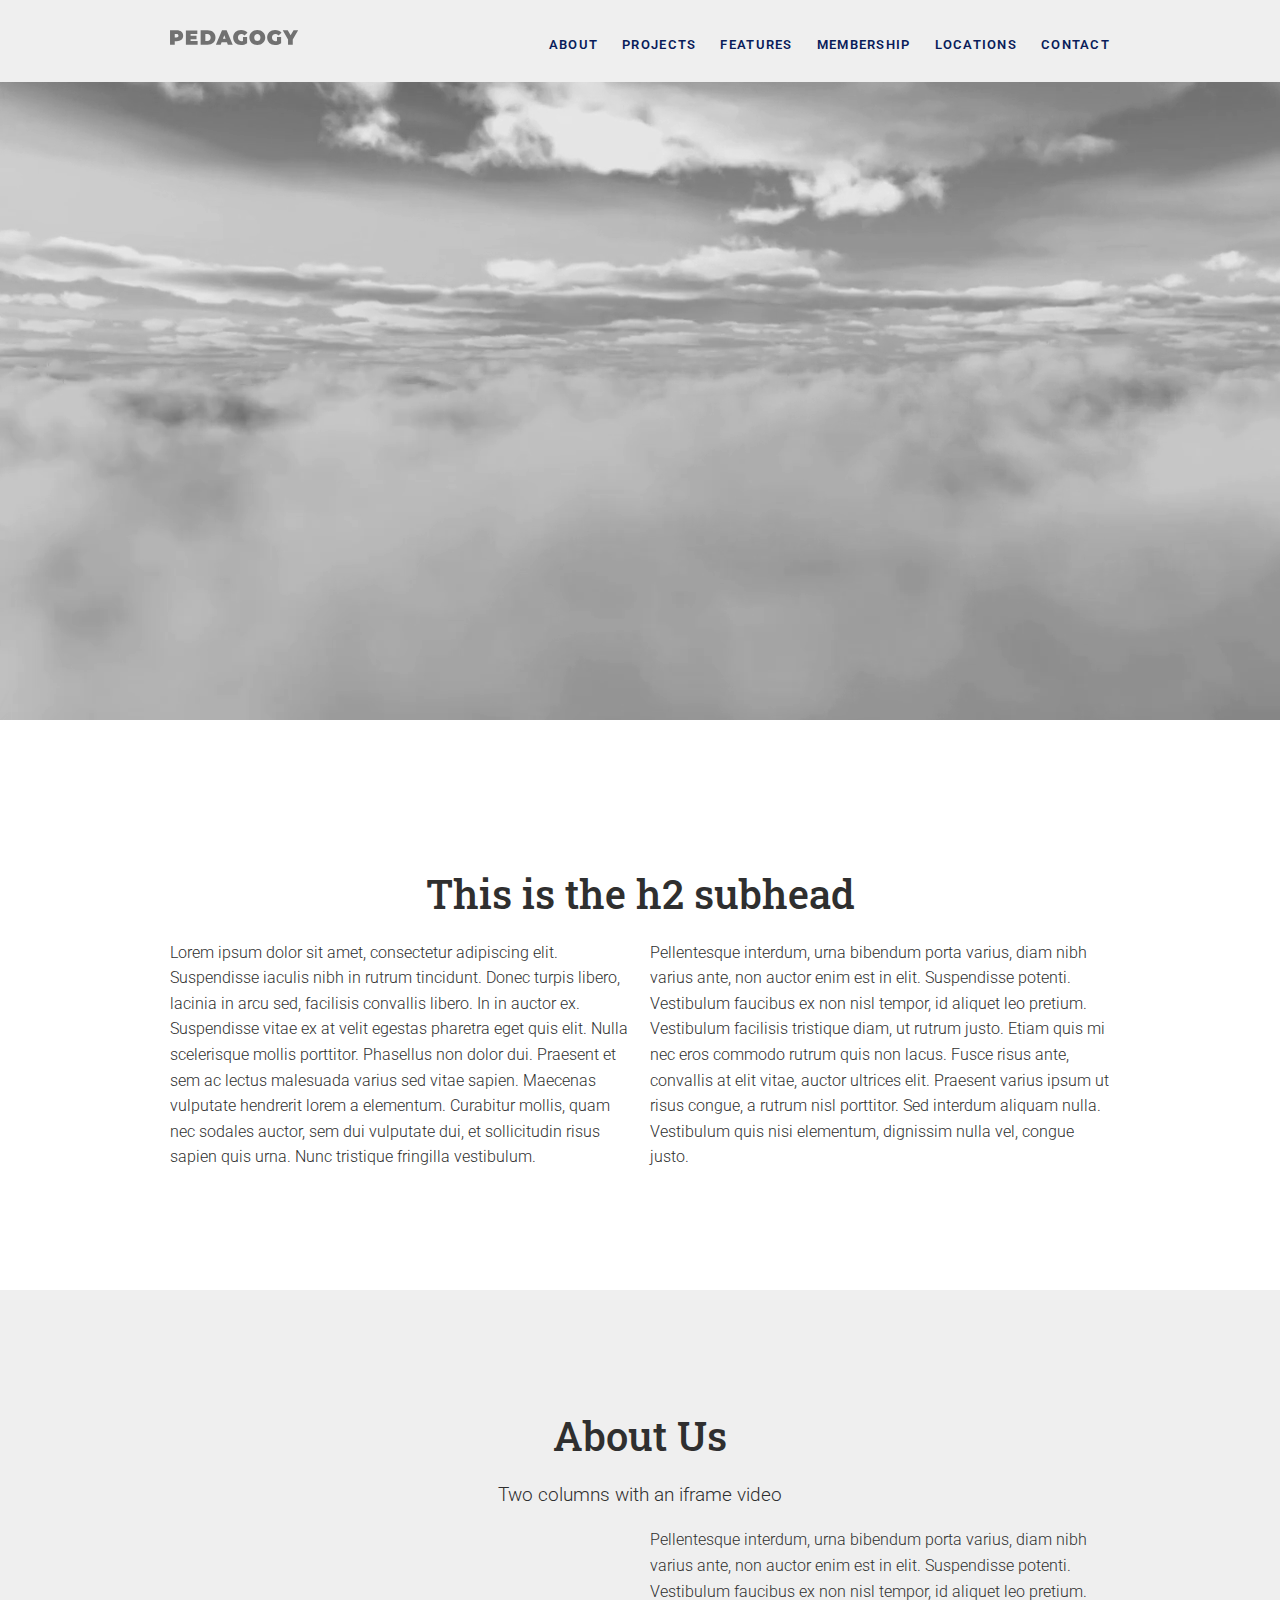
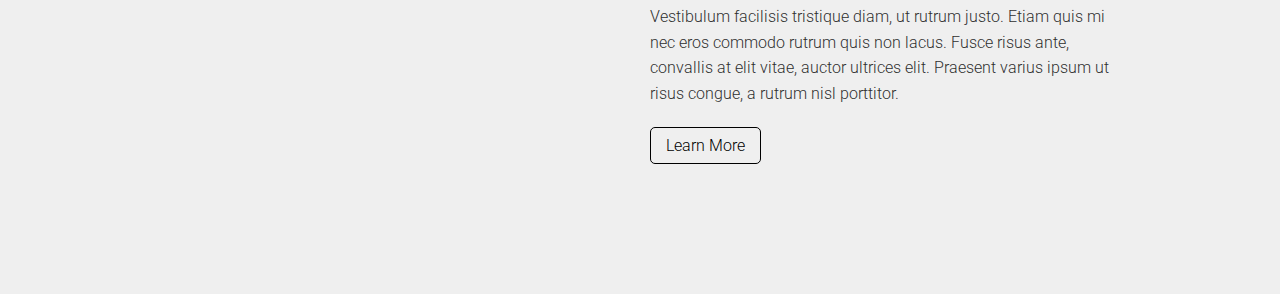
==== index.html @ 749d210d "Initial commit" ====
<!doctype html>
<html>
<head>
	<!-- basic page needs --> 
<meta charset="UTF-8">
<title>Pedagogy 19</title>
	<meta name="description" content="Pedagogy: a framework for teaching.">
	<meta name="author" content="Jeremy Allen">
	<meta name="viewport" content="width=device-width, initial-scale=1">
	
	<!-- web fonts -->
	<link href="https://fonts.googleapis.com/css?family=Roboto+Slab:400,700|Roboto:400,400i,700,700i,900,900i" rel="stylesheet">
	<link rel="stylesheet" href="https://use.fontawesome.com/releases/v5.6.3/css/all.css" integrity="sha384-UHRtZLI+pbxtHCWp1t77Bi1L4ZtiqrqD80Kn4Z8NTSRyMA2Fd33n5dQ8lWUE00s/" crossorigin="anonymous">
	
	<!-- extneral stylesheet -->
	<link href="css/normalize.css" rel="stylesheet" type="text/css" />
	
	<link href="css/base.css" rel="stylesheet" type="text/css" />
	
	<link href="css/style.css" rel="stylesheet" type="text/css" />
	
	<!-- internal stylesheets --> 
	<style type="text/css"></style>
	
	
	
</head>

<body>

<header>
	<div class= "container">
	<div class="logo"></div><!--end logo-->
	<nav> 
		<ul class="navigation">
			<li><a href="about.html">About</a></li>
			<li><a href="projects.html">Projects</a></li>
			<li><a href="features.html">Features</a></li> 
			<li><a href="membership.html">Membership</a></li> 
			<li><a href="locations.html">Locations</a></li> 
			<li><a href="contact.html">Contact</a></li> 
		</ul>
	</nav>
		
	</div><!--end container-->	
</header>

<section class="hero"> 
	<div class="hero-video">
	<video muted autoplay loop poster="images/cloud_poster.jpg">
	<source src="images/video-01-bw.mp4">Your browser does not support this video type</video>
	</div><!-- end hero-video -->
</section>
	
<!-- Introduction -->

<section class="introduction">
	<div class="container">
	<h2 class="section-head">This is the h2 subhead</h2>
		<div class="columns_2"><p>Lorem ipsum dolor sit amet, consectetur adipiscing elit. Suspendisse iaculis nibh in rutrum tincidunt. Donec turpis libero, lacinia in arcu sed, facilisis convallis libero. In in auctor ex. Suspendisse vitae ex at velit egestas pharetra eget quis elit. Nulla scelerisque mollis porttitor. Phasellus non dolor dui. Praesent et sem ac lectus malesuada varius sed vitae sapien. Maecenas vulputate hendrerit lorem a elementum. Curabitur mollis, quam nec sodales auctor, sem dui vulputate dui, et sollicitudin risus sapien quis urna. Nunc tristique fringilla vestibulum.</p></div>
		
		<div class="columns_2"><p>Pellentesque interdum, urna bibendum porta varius, diam nibh varius ante, non auctor enim est in elit. Suspendisse potenti. Vestibulum faucibus ex non nisl tempor, id aliquet leo pretium. Vestibulum facilisis tristique diam, ut rutrum justo. Etiam quis mi nec eros commodo rutrum quis non lacus. Fusce risus ante, convallis at elit vitae, auctor ultrices elit. Praesent varius ipsum ut risus congue, a rutrum nisl porttitor. Sed interdum aliquam nulla. Vestibulum quis nisi elementum, dignissim nulla vel, congue justo.</p></div>
	</div>
</section>

<section class="about">
	<div class="container"> 
	<div class="row"> 
	<h2 class="section-head">About Us</h2>
	<p class="section-copy">Two columns with an iframe video</p>
	<div class= "columns_2"><iframe width="460" height="259" src="https://www.youtube.com/embed/Ql9JPzQBm2c" frameborder="0" allow="accelerometer; autoplay; encrypted-media; gyroscope; picture-in-picture" allowfullscreen></iframe></div>
		
	<div class="columns_2"><p>Pellentesque interdum, urna bibendum porta varius, diam nibh varius ante, non auctor enim est in elit. Suspendisse potenti. Vestibulum faucibus ex non nisl tempor, id aliquet leo pretium. Vestibulum facilisis tristique diam, ut rutrum justo. Etiam quis mi nec eros commodo rutrum quis non lacus. Fusce risus ante, convallis at elit vitae, auctor ultrices elit. Praesent varius ipsum ut risus congue, a rutrum nisl porttitor.
	</p>
	<a href="http://adobe.com" class="drk-otl-btn">Learn More</a>	
		
		
	</div>
	</div><!-- end row -->
	</div><!-- end container -->
	</section>

	
	
</body>
</html>
---- css/base.css ----
/*Basic Styles*/

body {  
	color: #2F2F2F;
	font-family: 'Roboto' , sans-serif;
	font-style: normal; 
	font-weight: 300; 
	line-height: 1.6em;
	text-align: left; 
	font-size: 100%;
		}

/* Typography */ 

p { 
	font-size: 1em;
	margin: 0 0 20px 0;
}

h1 { 
	font-family: 'Roboto Slab', serif;
	font-weight:500; 
	font-size: 3.250em; 
	line-heigt: 1.1;
}

h2 { 
	font-family: 'Roboto Slab', serif;
	font-weight:500; 
	font-size: 2.500em; 
	line-heigt: 1.1;
}

h3 { 
	font-family: 'Roboto Slab', serif;
	font-weight:500; 
	font-size: 1.500em; 
	line-heigt: 1.1;
}
		
h4 { 
	font-family: 'Roboto Slab', serif;
	font-weight:900; 
	font-size: 1em; 
	line-heigt: 1.1;
}

h5  { 
	font-family: 'Roboto Slab', serif;
	font-weight:500; 
	font-size: 1em; 
	line-heigt: 1.1;
}

h6 { 
	font-family: 'Roboto Slab', serif;
	font-weight:500; 
	font-size: 1em; 
	line-heigt: 1.1;
}

.large-text { 
	font-size: 1.4em;
	line-height: 1.4;
}

.small-text {
	font-size: 0.7em; 
	line-height: 1.2;
}
		
/* Simple Grid - 12 Columns 60/20 */

/* 1 columns */ 

.columns_1 { 
	width: 940px; 
	float: left;
}		

/* 2 columns  */  
		
.columns_2 { 
	width: 460px; 
	float: left; 
	margin-right: 20px;
}
		
.columns_2:last-of-type {
	margin-right: 0;
}
/* 3 columns  */  
		
.columns_3 { 
	width: 300px; 
	float: left; 
	margin-right: 20px;
}
		
.columns_3:last-of-type {
	margin-right: 0;
} 
/* 2 columns  */  
		
.columns_4 { 
	width: 220px; 
	float: left; 
	margin-right: 20px;
}
		
.columns_4:last-of-type {
	margin-right: 0;
}

/* 6 columns  */  
		
.columns_6 { 
	width: 140px; 
	float: left; 
	margin-right: 20px;
}
		
.columns_6:last-of-type {
	margin-right: 0;
} 

/* 12 columns  */  
		
.columns_12 { 
	width: 60px; 
	float: left; 
	margin-right: 20px;
		}
		
.colums_12:last-of-type {
	margin-right: 0;
}
/* Buttons */

.drk-otl-btn { 
	display: inline-block; 
	padding: 5px 15px;
	text-align: center; 
	font-weight: 300; 
	border: 1px solid #000;
	border-radius: 5px;
	margin: 0 0 20px 0;
	cursor: pointer;
}

.drk-otl-btn:link { 
	color: #000;
	text-decoration: none;
}

.drk-otl-btn:hover { 
	color: #ff6600;
	text-decoration: none;
	border: 1px solid #ff6600;
}

/* Misc HTML */ 

.align-right{ 
	float: right; 
	margin: 0 0 0 10px;
	padding: 0;
}

.align-left{ 
	float: left; 
	margin: 0 10px 0 0;
	padding: 0;
}

.align-center{ 
	display: block;
	margin: 0 auto;	
}

.container {
	width: 940px;
	display: block;
	margin: 0 auto;
	overflow: hidden;
	clear: both;
}

img {
	width: 100%;
}
---- css/style.css ----
/* Header */

header {
	width:100%; 
	background-color: #efefef;
	position: fixed;
	top: 0;
	z-index: 1000;
	padding: 15px 0 8px 0;
}
.logo {
	width: 200px; 
	height: 20px;
	float: left; 
	margin-top: 15px;
	background: url("../images/pedagogy.svg") no-repeat;
}

nav { 
	float: right; 
}

nav ul { 
	list-style-type: none; 
	text-align: right;
	
}

nav li { 
	display: inline-block;
	font-size: .8em;
	font-weight: 600;
	text-transform: uppercase;
	letter-spacing: .1em;
	padding-left: 20px;
	cursor: pointer; 
}

nav li a:link { 
	color: #091c5a;
	text-decoration: none;
}

nav li a:visted { 
	color: #091c5a;
}

nav li a:hover { 
	color: #ff6600;
	
}

nav li a:active { 
	color: #ff6600;
}

.section-head { 
	text-align: center; 
}

.section-copy { 
	text-align: center; 
	font-size: 1.2em;
}

/* Introduction */ 

.introduction{ 
	width: 100%; 
	padding:120px 0 100px 0;
	background-color: #fff;
}

/* About Us */

.about{ 
	width: 100%; 
	padding:100px 0 100px 0;
	background-color: #efefef;
}
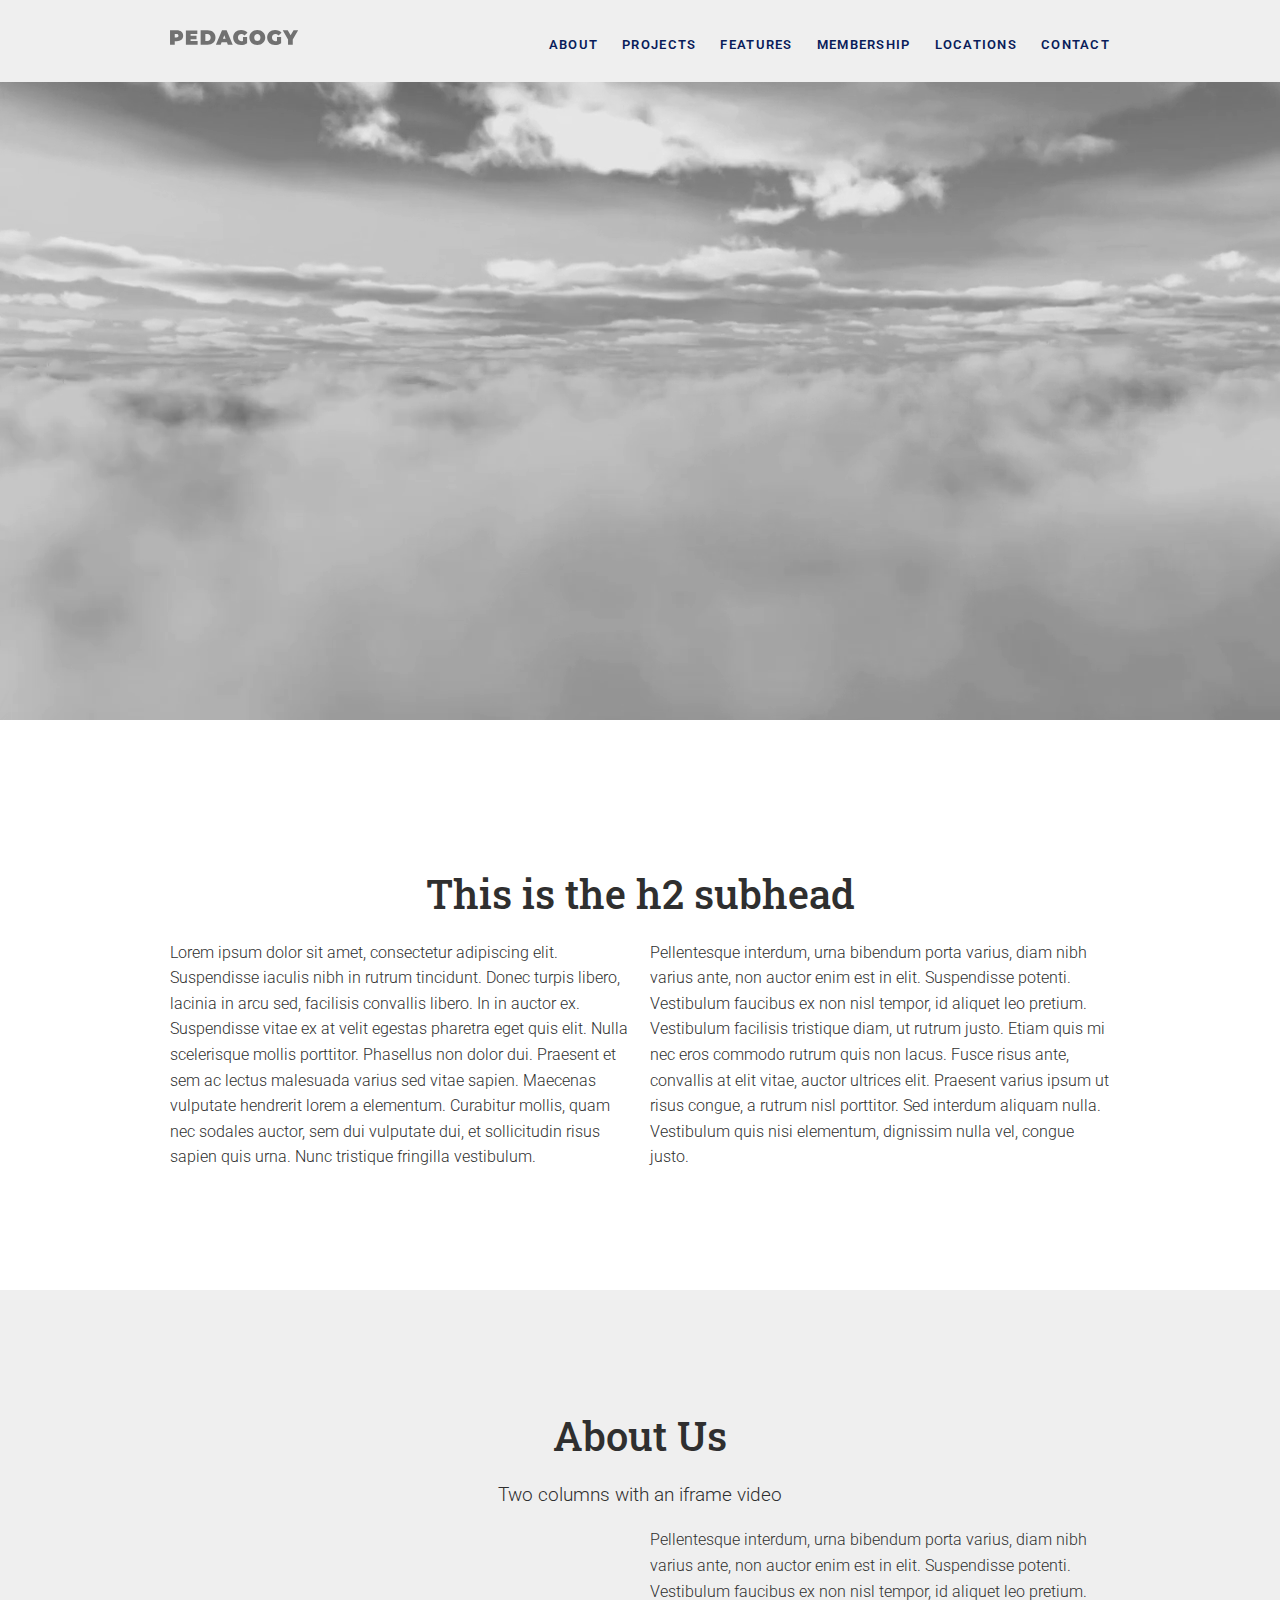
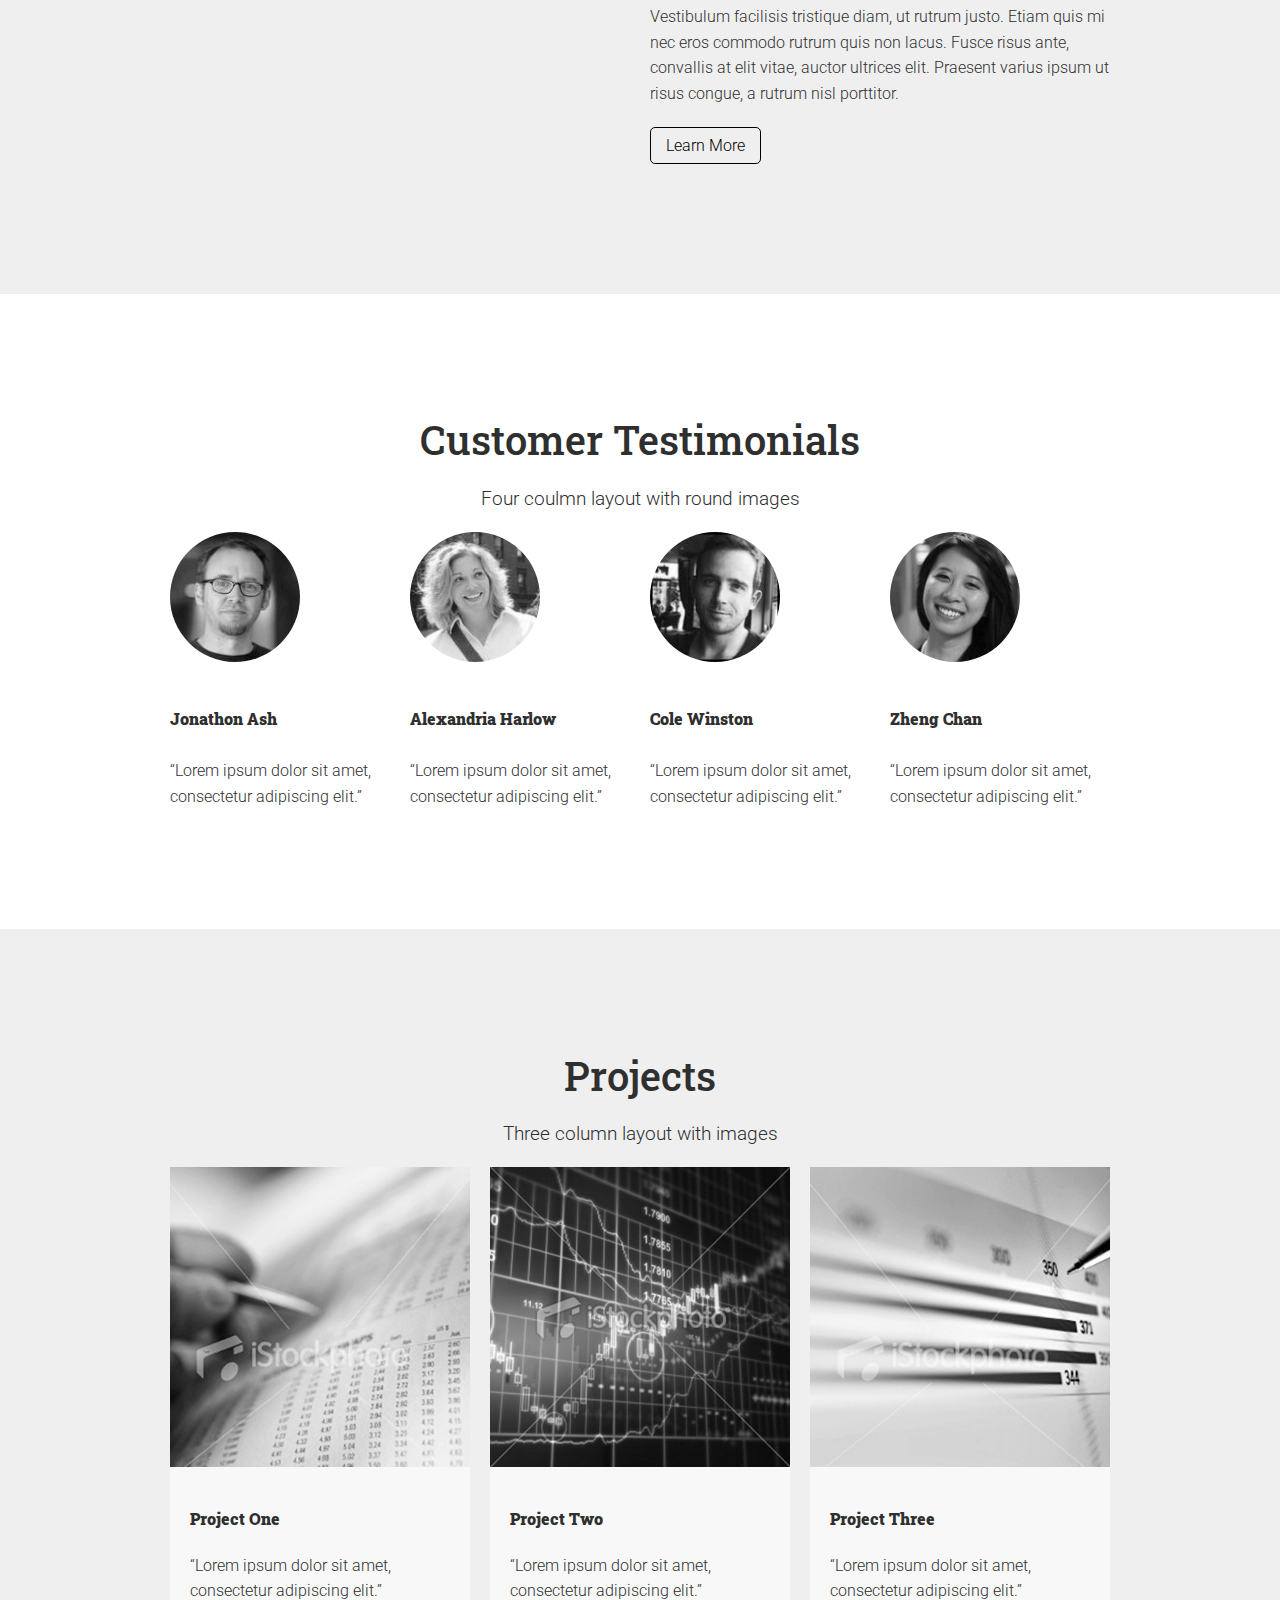
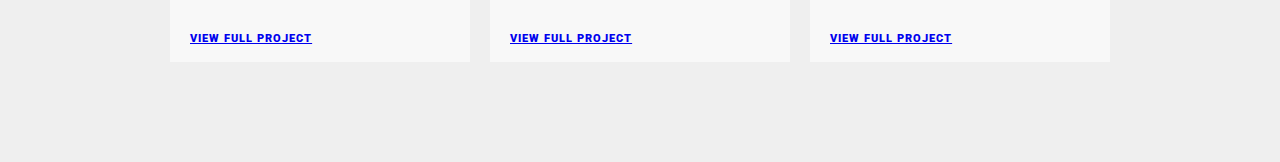
==== commit f4da8d94: "Updated Files" ====
--- a/index.html
+++ b/index.html
@@ -78,9 +78,79 @@
 	</div>
 	</div><!-- end row -->
 	</div><!-- end container -->
-	</section>
+</section>
 
-	
+<section class="testimonials">
+	<div class="container"> 
+	<h2 class="section-head">Customer Testimonials</h2>
+		<p class="section-copy">Four coulmn layout with round images</p>
+		<div class="row"> 
+			<div class="columns_4"> 
+				<img src="images/jon.jpg" alt="Jonathon Ash">
+				<h5>Jonathon Ash</h5>
+				<p>&#8220;Lorem ipsum dolor sit amet, consectetur adipiscing elit.&#8221;</p>
+				</div><!--end columns_4-->
+			
+				<div class="columns_4"> 
+				<img src="images/alex.jpg" alt="Alexandria Harlow">
+				<h5>Alexandria Harlow</h5>
+				<p>&#8220;Lorem ipsum dolor sit amet, consectetur adipiscing elit.&#8221;</p>
+				</div><!--end columns_4-->
+			
+				<div class="columns_4"> 
+				<img src="images/cole.jpg" alt="Cole Winston">
+				<h5>Cole Winston</h5>
+				<p>&#8220;Lorem ipsum dolor sit amet, consectetur adipiscing elit.&#8221;</p>
+				</div><!--end columns_4-->
+					
+				<div class="columns_4"> 
+				<img src="images/zheng.jpg" alt="Zheng Chan">
+				<h5>Zheng Chan</h5>
+				<p>&#8220;Lorem ipsum dolor sit amet, consectetur adipiscing elit.&#8221;</p>
+				</div><!--end columns_4-->
+		</div><!--end row-->
+</div> <!--end container-->
+</section>	
+
+<!--Projects-->
+
+<section class="projects"> 
+	<div class="container"> 
+		<h2 class="section-head">Projects</h2>
+		<p class="section-copy">Three column layout with images</p>
+		<div class="row"> 
+			<div class="columns_3 project-box"> 
+			<img src="images/finance-series.jpg" alt="Finance Series"> 
+			<div class="project-text">
+				<h4 class="project-subhead">Project One</h4>
+			<p class="project-caption">&#8220;Lorem ipsum dolor sit amet, consectetur adipiscing elit.&#8221;</p>
+			<a class="project-link" href="#">View Full Project</a>
+				
+		</div><!--end project text-->
+		</div><!--end columns 3 project-box-->
+		<div class="columns_3 project-box"> 
+			<img src="images/financial-diagram.jpg" alt="Financial Diagram"> 
+			<div class="project-text">
+				<h4 class="project-subhead">Project Two</h4>
+			<p class="project-caption">&#8220;Lorem ipsum dolor sit amet, consectetur adipiscing elit.&#8221;</p>
+			<a class="project-link" href="#">View Full Project</a>
+				
+		</div><!--end project text-->
+		</div><!--end columns 3 project-box-->
+			
+			<div class="columns_3 project-box"> 
+			<img src="images/market-analyze.jpg" alt="Market Analyze"> 
+			<div class="project-text">
+				<h4 class="project-subhead">Project Three</h4>
+			<p class="project-caption">&#8220;Lorem ipsum dolor sit amet, consectetur adipiscing elit.&#8221;</p>
+			<a class="project-link" href="#">View Full Project</a>
+				
+		</div><!--end project text-->
+		</div><!--end columns 3 project-box-->
+		</div><!--end row-->
+		</div><!--end container-->
+</section>
+
 	
 </body>
 </html>
--- a/css/base.css
+++ b/css/base.css
@@ -47,7 +47,7 @@
 
 h5  { 
 	font-family: 'Roboto Slab', serif;
-	font-weight:500; 
+	font-weight:900; 
 	font-size: 1em; 
 	line-heigt: 1.1;
 }
--- a/css/style.css
+++ b/css/style.css
@@ -79,3 +79,54 @@
 	background-color: #efefef;
 }
 
+/* Customer Testimonials */
+
+.testimonials { 
+	width: 100%; 
+	padding:100px 0; 
+	backgroundc-color: #ffffff;
+}
+.testimonials img { 
+	width: 130px; 
+	margin-bottom: 10px; 
+	border-radius: 50%;
+}
+
+/* Projects */
+
+.projects { 
+	width: 100%; 
+	padding:100px 0; 
+	background-color:#efefef;
+}
+
+.project-box { 
+	background-color: #f8f8f8
+}
+
+.project-text { 
+	text-align: left; 
+	padding: 10px 20px;
+}
+
+.project-link { 
+	font-size: .7em; 
+	letter-spacing: .09em;
+	text-transform: uppercase; 
+	font-weight: 900;
+}
+
+
+
+
+
+
+
+
+
+
+
+
+
+
+
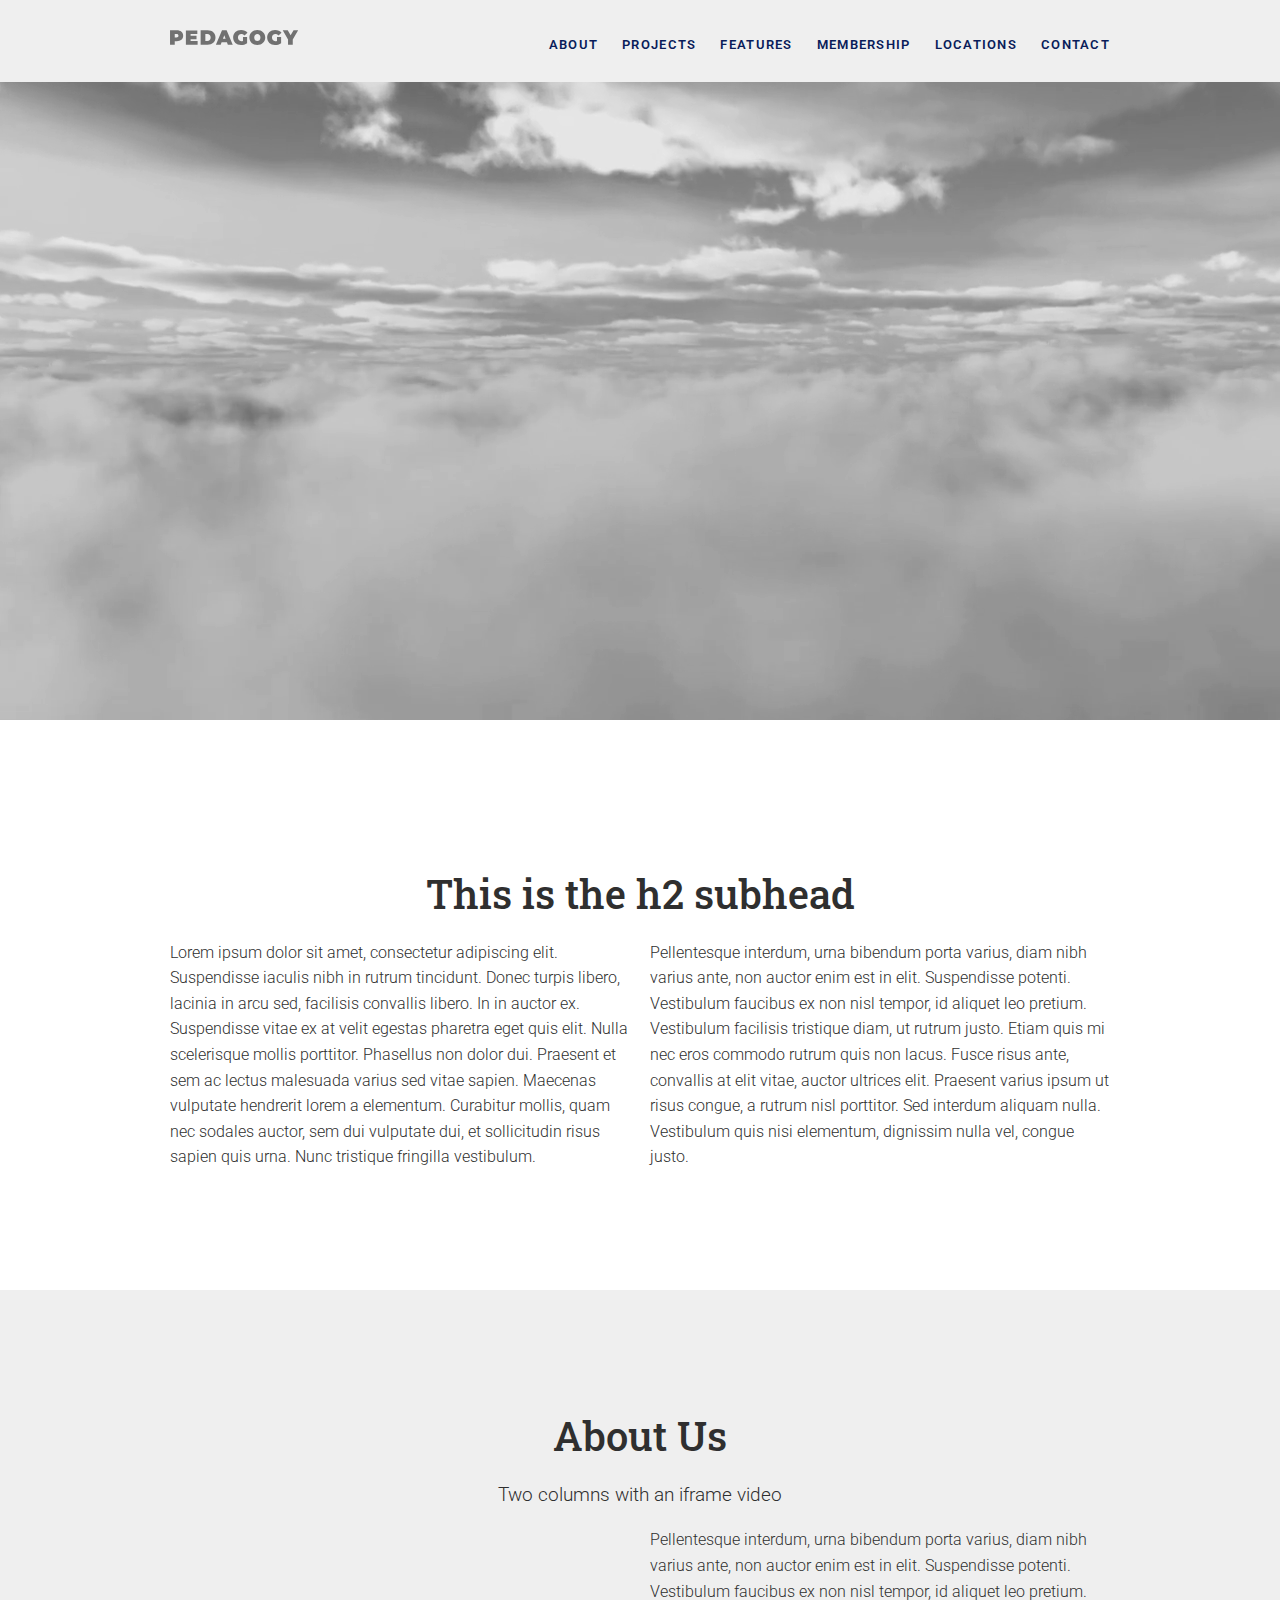
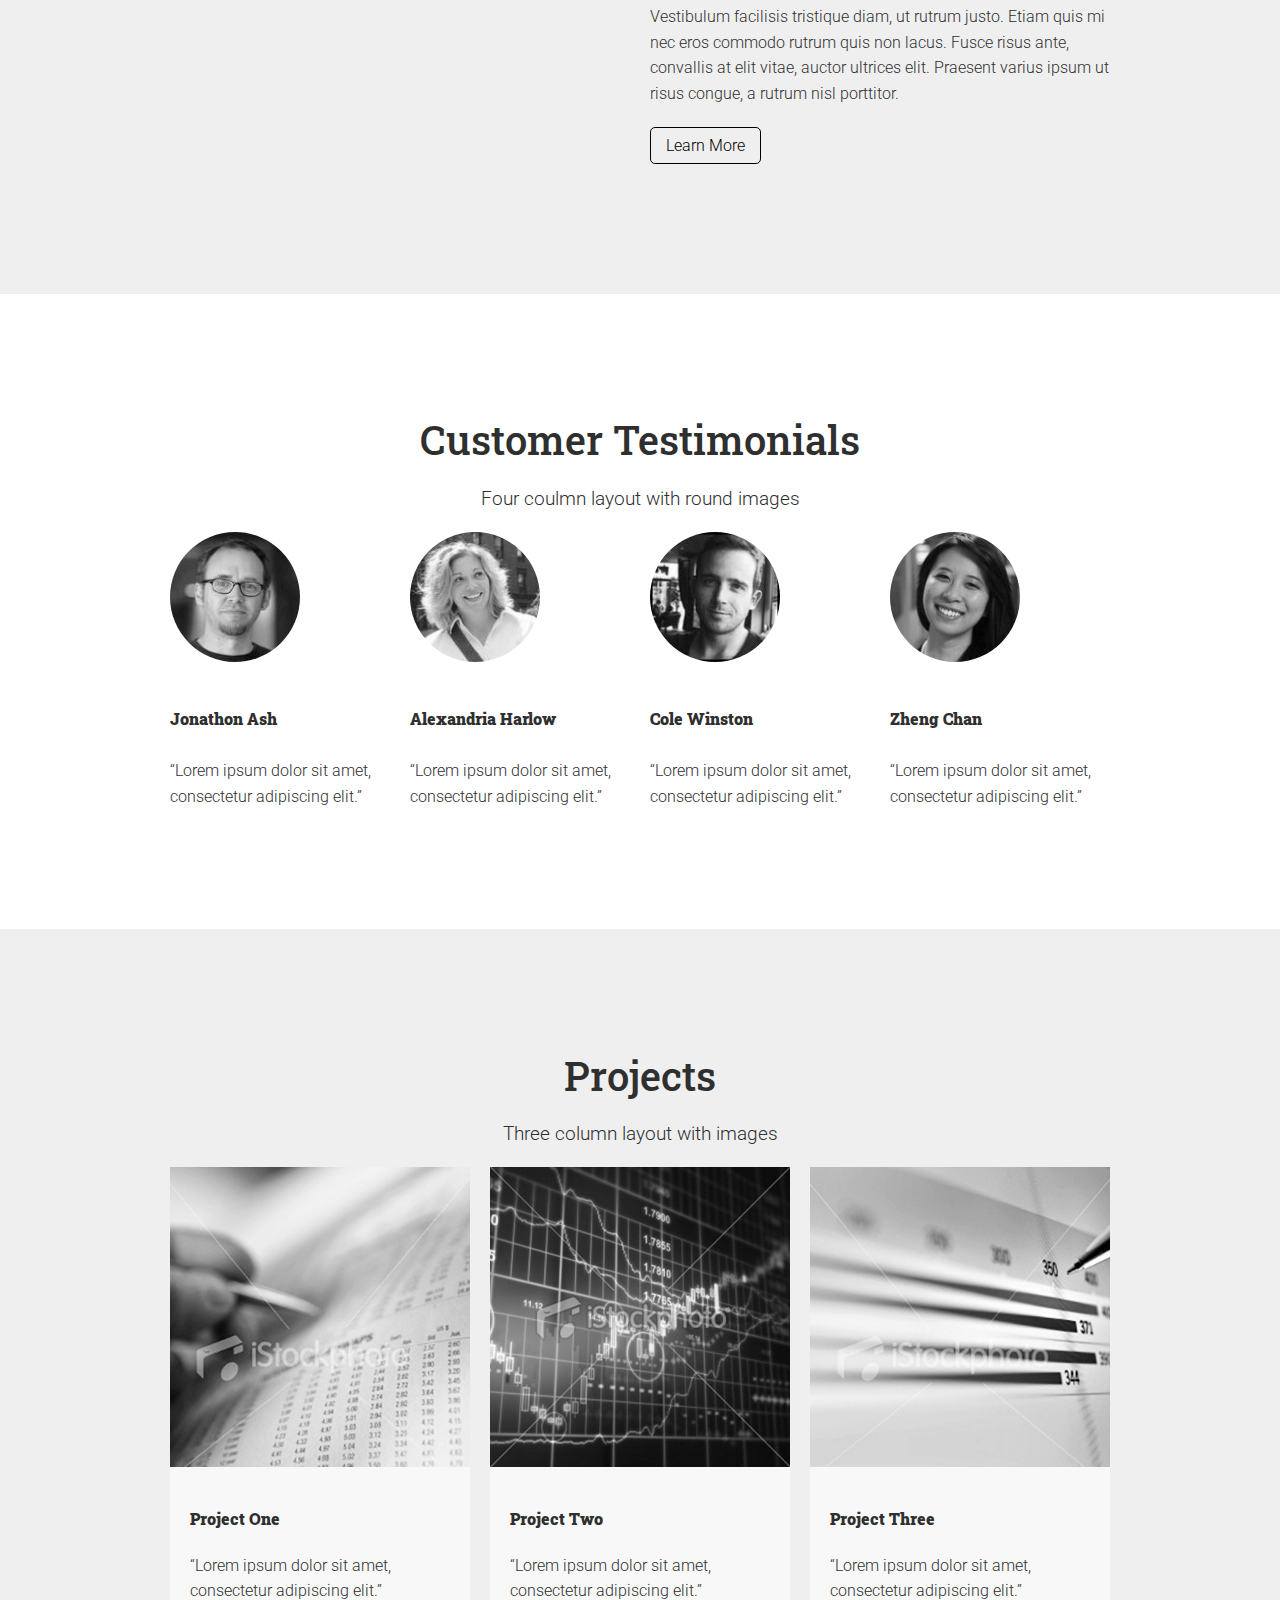
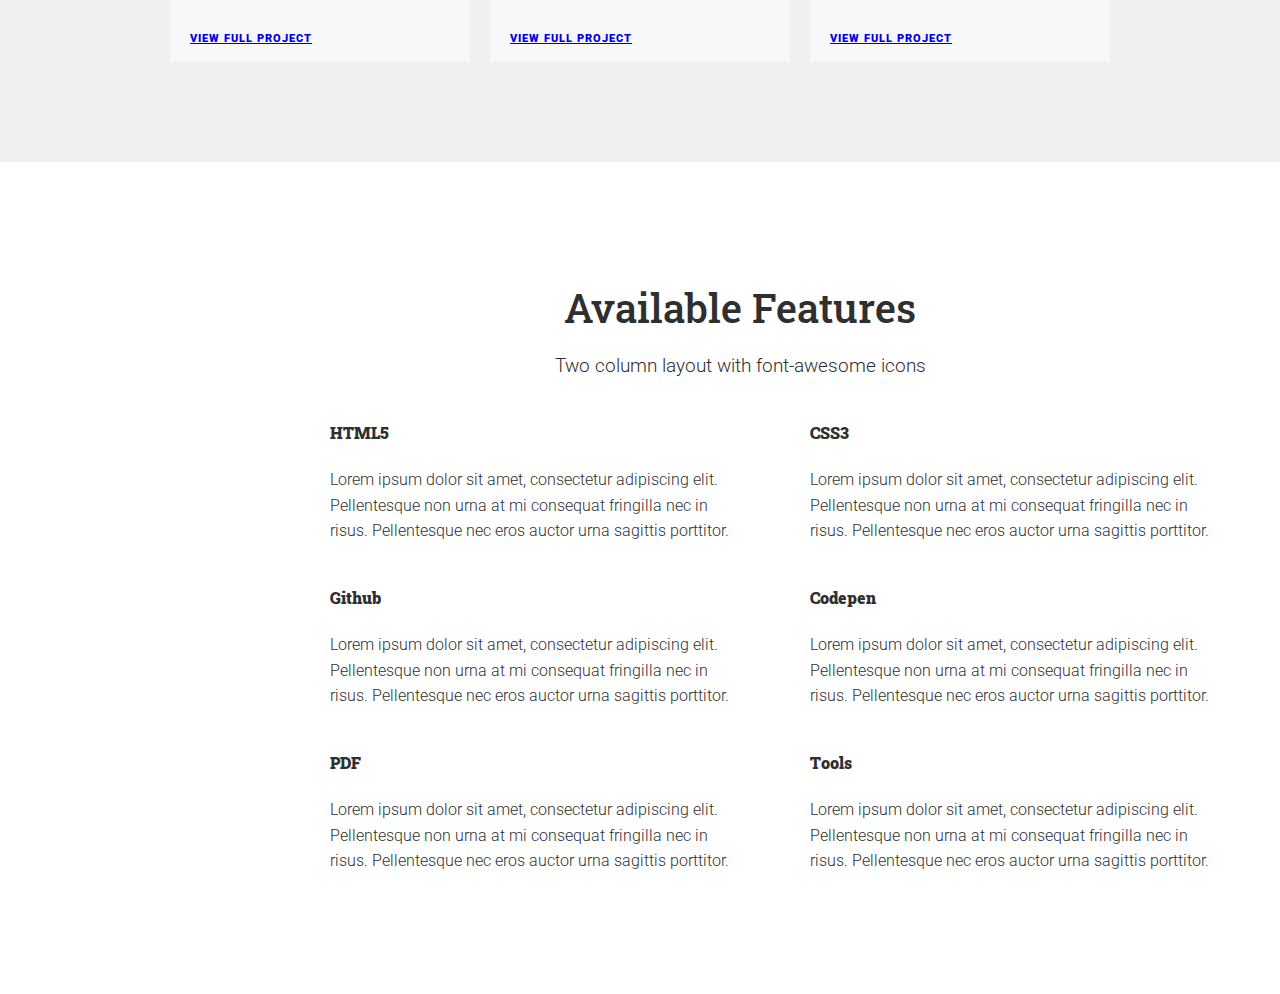
==== commit 5721327c: "Updated Files" ====
--- a/index.html
+++ b/index.html
@@ -151,6 +151,56 @@
 		</div><!--end container-->
 </section>
 
+
+<!-- Features --> 
+<section class="features">
+	<div class="container">
+		<h2 class="section-head">Available Features</h2>
+		<p class="section-copy">Two column layout with font-awesome icons</p> 
+		<div class="row"> 
+		<div class="columns_2">
+		<i class="fab fa-html5 align-left"></i>
+		<h4 class="features-subhead">HTML5</h4>
+		<p class="features-copy">Lorem ipsum dolor sit amet, consectetur adipiscing elit. Pellentesque non urna at mi consequat fringilla nec in risus. Pellentesque nec eros auctor urna sagittis porttitor.</p>
+</div><!--end columns_2-->
+		<div class="columns_2">
+		<i class="fab fa-css3 align-left"></i>
+		<h4 class="features-subhead">CSS3</h4>
+		<p class="features-copy">Lorem ipsum dolor sit amet, consectetur adipiscing elit. Pellentesque non urna at mi consequat fringilla nec in risus. Pellentesque nec eros auctor urna sagittis porttitor.</p>
+</div><!--end columns_2-->
+
+</div><!--end row-->
+	<div class="row"> 
+		<div class="columns_2">
+		<i class="fab fa-github align-left"></i>
+		<h4 class="features-subhead">Github</h4>
+		<p class="features-copy">Lorem ipsum dolor sit amet, consectetur adipiscing elit. Pellentesque non urna at mi consequat fringilla nec in risus. Pellentesque nec eros auctor urna sagittis porttitor.</p>
+</div><!--end columns_2-->
+		<div class="columns_2">
+		<i class="fab fa-codepen align-left"></i>
+		<h4 class="features-subhead">Codepen</h4>
+		<p class="features-copy">Lorem ipsum dolor sit amet, consectetur adipiscing elit. Pellentesque non urna at mi consequat fringilla nec in risus. Pellentesque nec eros auctor urna sagittis porttitor.</p>
+</div><!--end columns_2-->
+
+</div><!--end row-->
+		
+		<div class="row"> 
+		<div class="columns_2">
+		<i class="far fa-file-pdf align-left"></i>
+		<h4 class="features-subhead">PDF</h4>
+		<p class="features-copy">Lorem ipsum dolor sit amet, consectetur adipiscing elit. Pellentesque non urna at mi consequat fringilla nec in risus. Pellentesque nec eros auctor urna sagittis porttitor.</p>
+</div><!--end columns_2-->
+		<div class="columns_2">
+		<i class="far fa-wrench align-left"></i>
+		<h4 class="features-subhead">Tools</h4>
+		<p class="features-copy">Lorem ipsum dolor sit amet, consectetur adipiscing elit. Pellentesque non urna at mi consequat fringilla nec in risus. Pellentesque nec eros auctor urna sagittis porttitor.</p>
+</div><!--end columns_2-->
+
+</div><!--end row-->
+		
+		
+</div><!--end container-->
+</section>
 	
 </body>
 </html>
--- a/css/style.css
+++ b/css/style.css
@@ -116,17 +116,41 @@
 	font-weight: 900;
 }
 
+/* Features */ 
+
+.features { 
+	width: 100%; 
+	padding:100px; 
+	background-color: #fff;
+}
+
+.features-subhead { 
+	text-align: left; 
+	margin-left: 60px; 
+}
+
+.features-copy { 
+	margin-bottom: 20px;
+	margin-left: 60px;
+	text-align: left;
+}
 
 
+.fa-github,
+.fa-html5,
+.fa-wrench,
+.fa-file-pdf,  
+.fa-codepen { 
+	color:#696969; 
+	font-size: 2.5em;
+	margin-bottom: 10px;
+	margin-top:20px;
+}
+	
+.fa-css3 { 
+	color:#696969; 
+	font-size: 2.3em;
+	margin-bottom: 10px;
+	margin-top: 20px;
+}
 
-
-
-
-
-
-
-
-
-
-
-
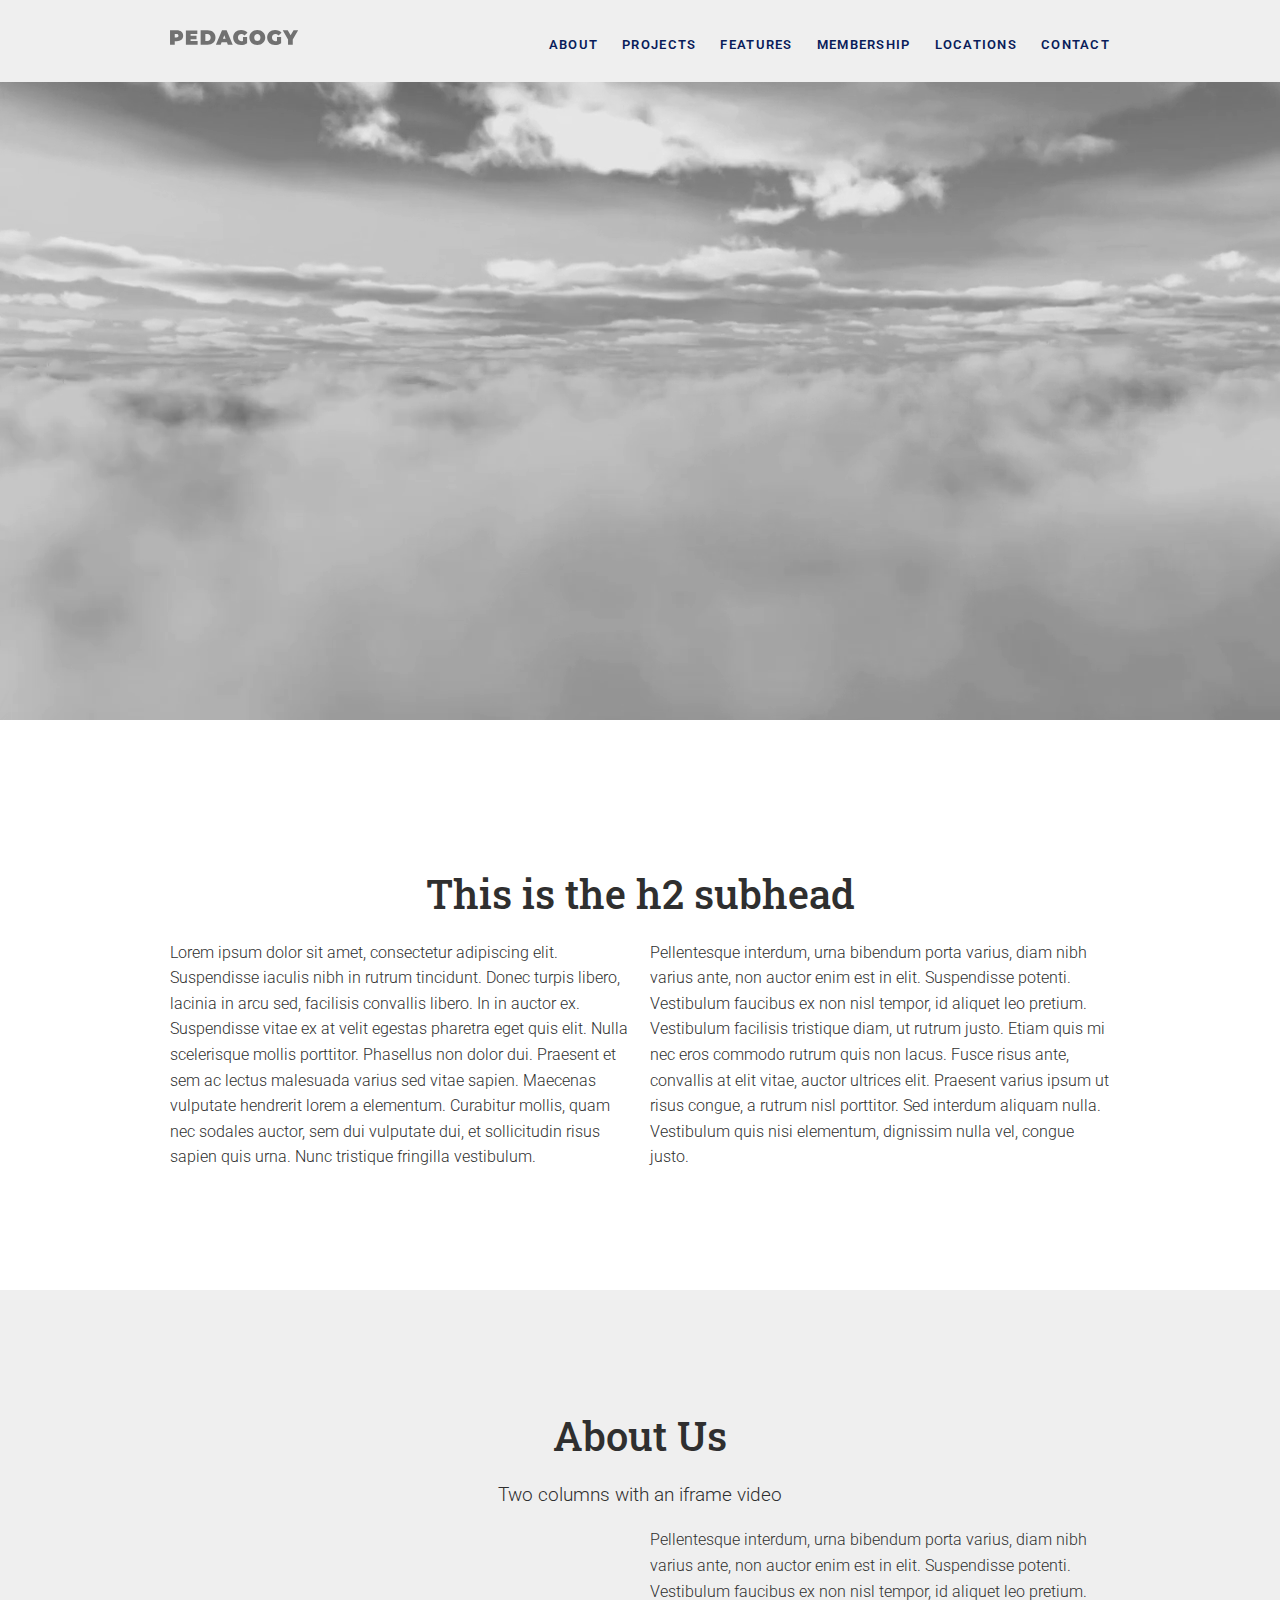
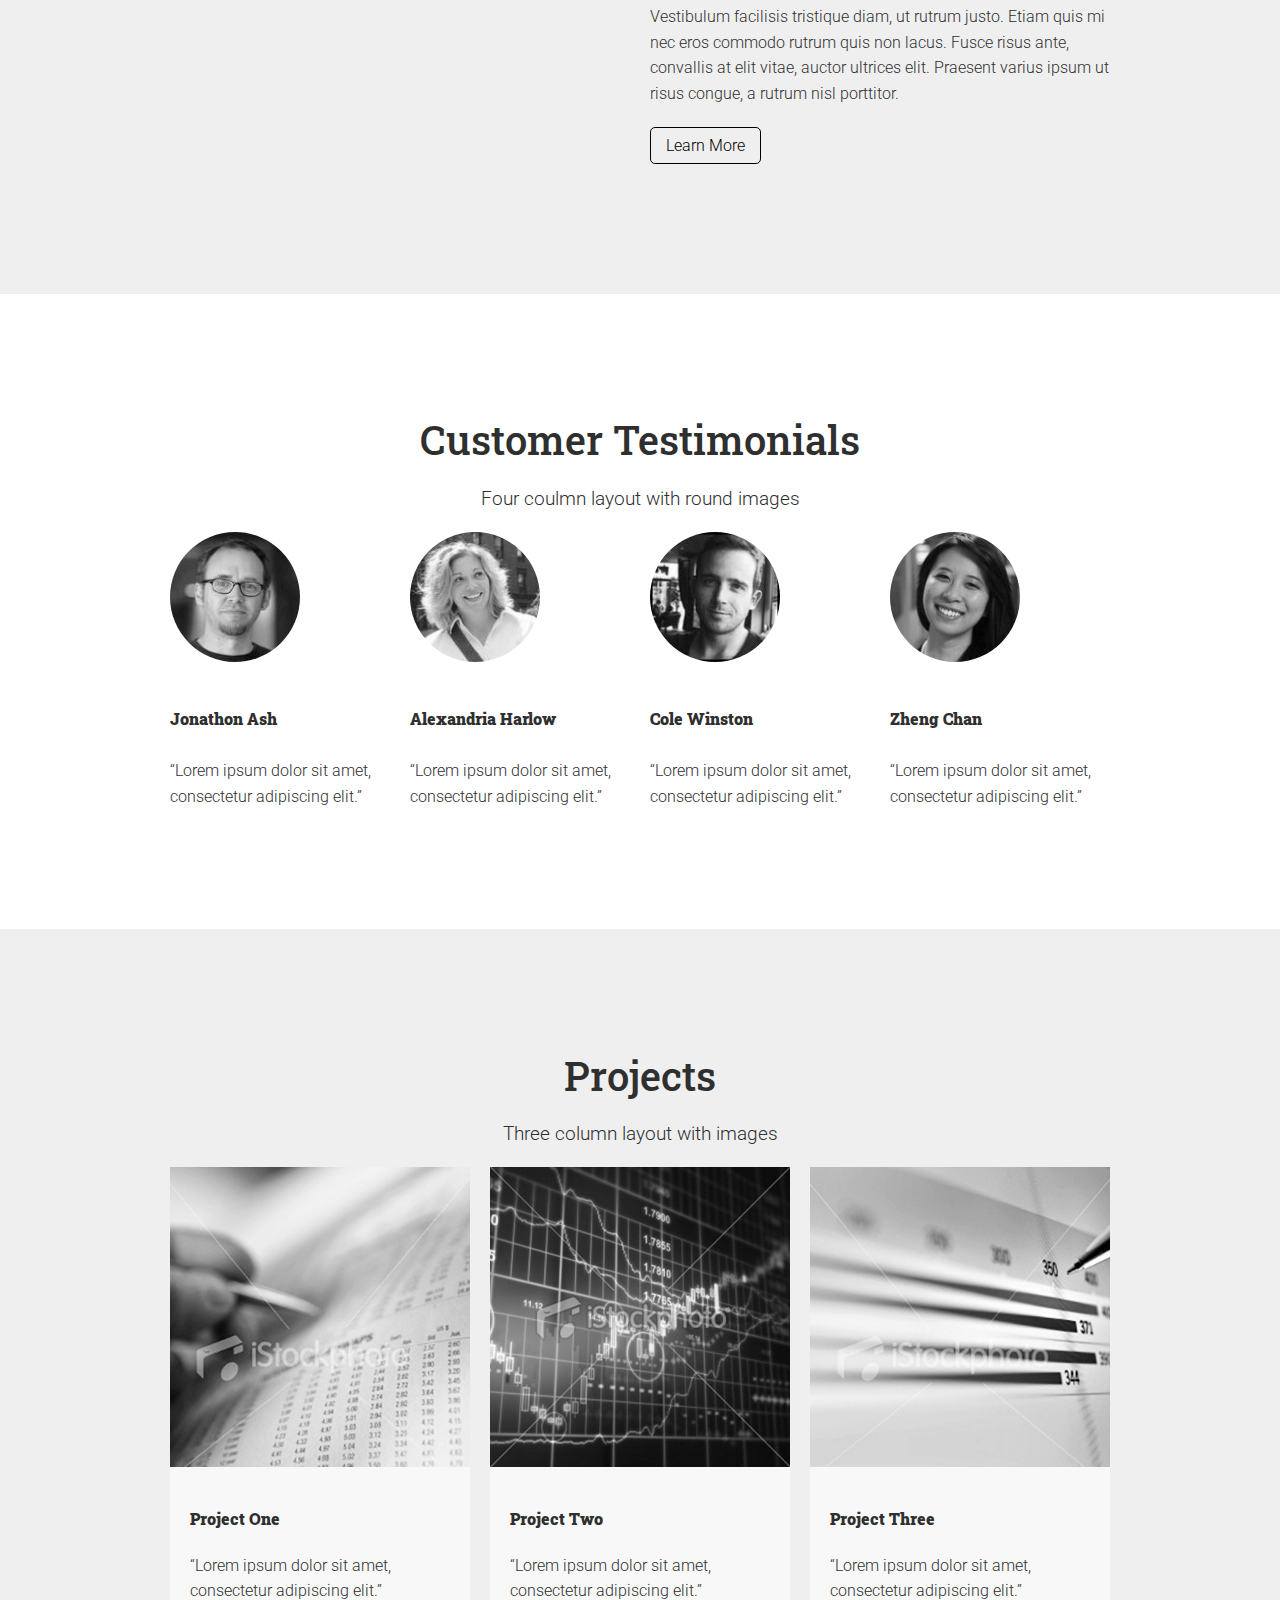
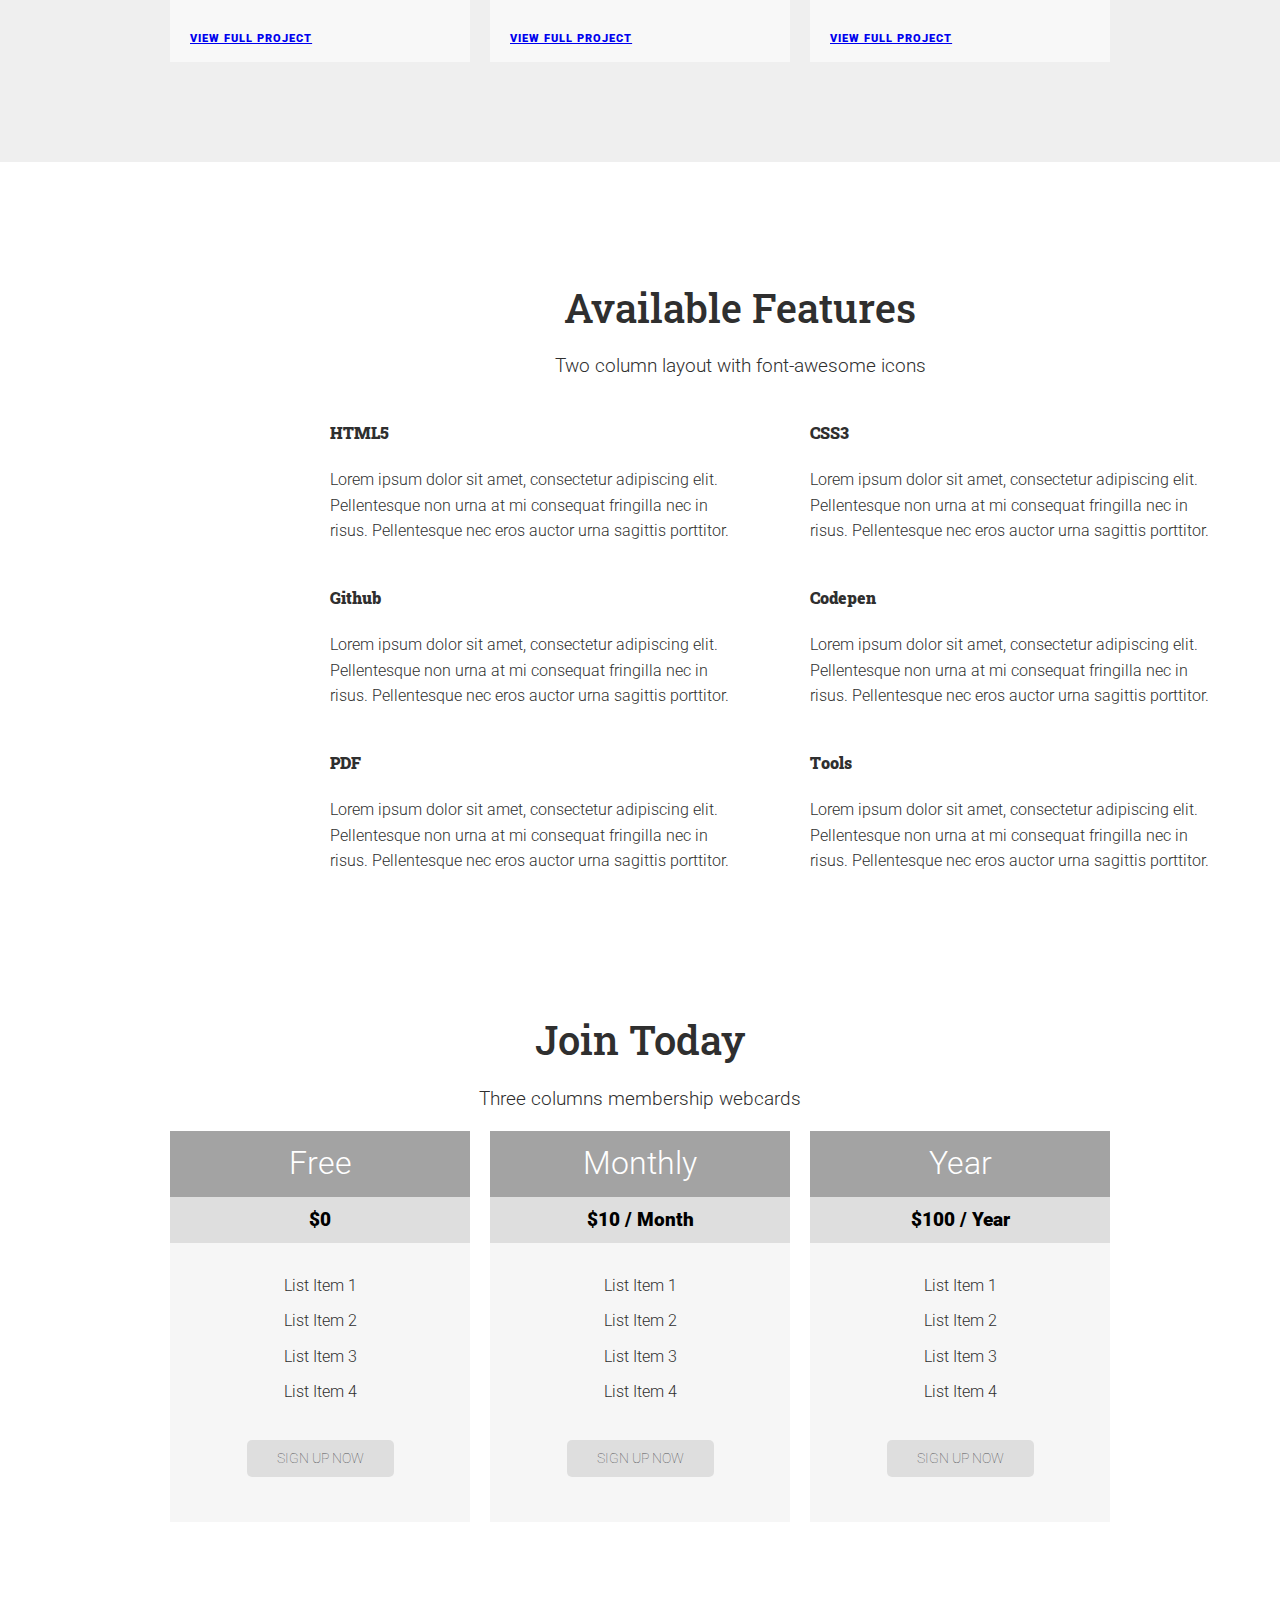
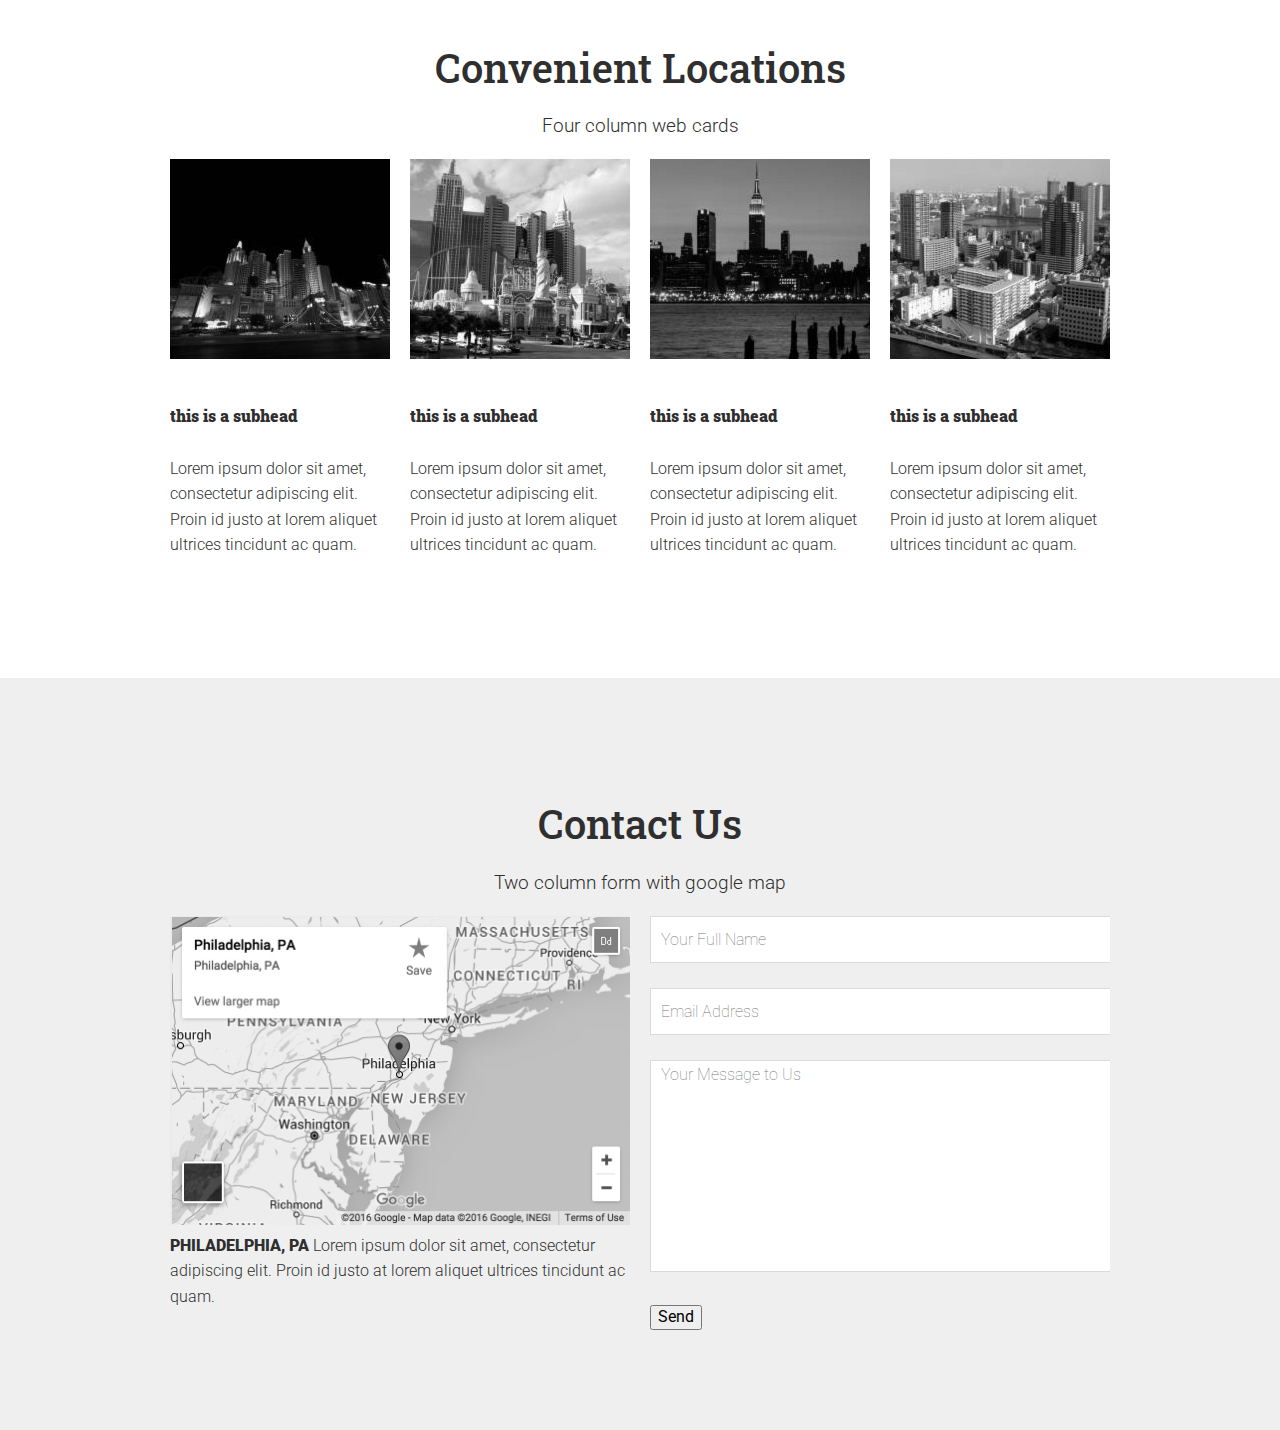
==== commit ed5a38b0: "Updated Files" ====
--- a/index.html
+++ b/index.html
@@ -201,6 +201,131 @@
 		
 </div><!--end container-->
 </section>
-	
+
+<!--Membership-->
+<section class="membership"> 
+	<div class="container"> 
+	<h2 class="section-head">Join Today</h2>
+	<p class="secion-copy">Three columns membership webcards</p> 
+	
+<div class="row"> 
+<div class="columns_3"> 
+		<div class="membership-free">Free</div>
+		<div class="membership-cost">$0</div>
+		<div class="membership-features">
+			<ul> 
+			<li>List Item 1</li>
+			<li>List Item 2</li>
+			<li>List Item 3</li>
+			<li>List Item 4</li>
+			</ul>
+		<div class="membership-btn">
+			<a href="#" target="_blank">Sign up now</a>
+			
+					</div><!--end membership_btn-->
+				</div><!--end membership_features-->
+			</div><!--end column_3-->
+	
+<div class="columns_3"> 
+		<div class="membership-free">Monthly</div>
+		<div class="membership-cost">$10 / Month</div>
+		<div class="membership-features">
+			<ul> 
+			<li>List Item 1</li>
+			<li>List Item 2</li>
+			<li>List Item 3</li>
+			<li>List Item 4</li>
+			</ul>
+		<div class="membership-btn">
+			<a href="#" target="_blank">Sign up now</a>
+			
+					</div><!--end membership_btn-->
+				</div><!--end membership_features-->
+			</div><!--end column_3-->
+	
+<div class="columns_3"> 
+		<div class="membership-free">Year</div>
+		<div class="membership-cost">$100 / Year</div>
+		<div class="membership-features">
+			<ul> 
+			<li>List Item 1</li>
+			<li>List Item 2</li>
+			<li>List Item 3</li>
+			<li>List Item 4</li>
+			</ul>
+		<div class="membership-btn">
+			<a href="#" target="_blank">Sign up now</a>
+			
+					</div><!--end membership_btn-->
+				</div><!--end membership_features-->
+			</div><!--end column_3-->	
+	
+		</div> <!--end row-->
+	</div><!--end container-->
+</section>
+
+<!--locations-->
+
+<section class="locations"> 
+	<div class="container"> 
+	<h2 class="section-head">Convenient Locations</h2>
+	<p class="section-copy">Four column web cards</p>
+	<div class="row"> 
+		<div class="columns_4"> 
+		<img src="images/location1.png" alt="Location 1">
+			<h5>this is a subhead</h5>
+			<p>Lorem ipsum dolor sit amet, consectetur adipiscing elit. Proin id justo at lorem aliquet ultrices tincidunt ac quam.</p>
+			
+		</div><!--end columns_4-->
+	<div class="columns_4"> 
+		<img src="images/location2.png" alt="Location 2">
+			<h5>this is a subhead</h5>
+			<p>Lorem ipsum dolor sit amet, consectetur adipiscing elit. Proin id justo at lorem aliquet ultrices tincidunt ac quam.</p>
+			
+		</div><!--end columns_4-->
+		
+	<div class="columns_4"> 
+		<img src="images/location3.png" alt="Location 3">
+			<h5>this is a subhead</h5>
+			<p>Lorem ipsum dolor sit amet, consectetur adipiscing elit. Proin id justo at lorem aliquet ultrices tincidunt ac quam.</p>
+			
+		</div><!--end columns_4-->
+		
+	<div class="columns_4"> 
+		<img src="images/location4.png" alt="Location 4">
+			<h5>this is a subhead</h5>
+			<p>Lorem ipsum dolor sit amet, consectetur adipiscing elit. Proin id justo at lorem aliquet ultrices tincidunt ac quam.</p>
+			
+		</div><!--end columns_4-->
+		</div><!--end row-->
+	</div><!--end container-->
+</section>
+
+<!--Contact Us-->
+	
+<section class="contact"> 
+	<div class="container">
+	<h2 class="section-head">Contact Us</h2>
+	<p class="section-copy">Two column form with google map</p>
+	<div class="row">
+		<div class="columns_2"> 
+		<img src="images/googlemap_greyscale.jpg" alt="Map of Philadelphia">
+		<p><span class="city">Philadelphia, PA</span> Lorem ipsum dolor sit amet, consectetur adipiscing elit. Proin id justo at lorem aliquet ultrices tincidunt ac quam.</p>
+		
+		</div><!--end columns 2-->
+		
+	<div class="columns_2"> 
+		<form class="contact-form" action="gd_web_form.php" method="post" > 
+		<input id="name" type="text" name="name" placeholder="Your Full Name">
+		<input id="email" type="text" name="email" placeholder="Email Address">
+		<textarea id="message" name="message" placeholder="Your Message to Us"></textarea>
+		<input class="button" type="submit" name="submit" value="Send">
+		</form>
+		
+		</div><!--end columns_2-->
+	</div><!--end row-->
+</div><!--end container-->
+	
+</section>	
 </body>
 </html>
--- a/css/style.css
+++ b/css/style.css
@@ -154,3 +154,120 @@
 	margin-top: 20px;
 }
 
+/*Memberships*/ 
+.memberships{
+	width: 100%;
+	padding: 100px 0; 
+	background-color:#eeeeee;
+}
+.secion-copy{
+	text-align: center;
+	font-size: 1.2em;
+}
+
+.membership-free, 
+.membership-monthly,
+.membership-yearly{ 
+	font-size: 2em; 
+	color:#ffffff; 
+	text-align: center; 
+	padding: 20px 0;
+}
+
+.membership-free{ 
+	background-color:#a3a3a3; 
+}
+.membership-monthly{ 
+	background-color:#6e6e6e;
+}
+.membership-yearly{ 
+	background-color:#a3a3a3; 
+}
+
+.membership-cost{ 
+	font-size: 1.2em; 
+	color:#000000;
+	font-weight: 900; 
+	text-align: center; 
+	padding: 10px 0; 
+	background-color: #dedede;
+}
+
+.membership-features{ 
+	text-align: center; 
+	padding: 30px 0 20px 0; 
+	background-color: #f6f6f6;
+}
+
+.membership-features ul{
+	padding: 0; 
+	margin: 0; 
+	text-align: center;
+}
+
+.membership-features li{ 
+	list-style: none outside none; 
+	padding: 0 20px 10px 20px;
+}
+
+.membership-btn{ 
+	margin: 30px auto;
+}
+.membership-btn a:link{ 
+	border-radius: 5px;
+	background-color: #dedede; 
+	padding: 10px 30px; 
+	font-size: .9em; 
+	font-weight: 100; 
+	text-decoration: none; 
+	text-transform: uppercase; 
+	text-align: center; 
+	color: #515255;
+}
+
+/*Locations*/ 
+
+.locations { 
+	width:100%; 
+	padding:100px 0; 
+	background-color:#ffffff; 
+}
+
+.locations img { 
+	margin-bottom: 10px; 
+}
+
+/*Contact Us*/
+
+
+.contact {
+	width:100%; 
+	padding: 100px 0; 
+	background-color:#efefef
+}
+
+.contact-form input[type="text"], 
+.contact-form input[type="email"], 
+.contact-form textarea, 
+.contact-form select { 
+	width: 460px; 
+	height: 35px; 
+	margin-bottom: 25px;
+	padding: 5px 5px 5px 10px;
+	border: 1px solid #dadada;
+	color: #888888; 
+	font-weight: 100;
+}
+
+
+.contact-form textarea { 
+	height:200px
+}
+
+.city { 
+	text-transform: uppercase; 
+	font-weight:900;
+}
+
+
+
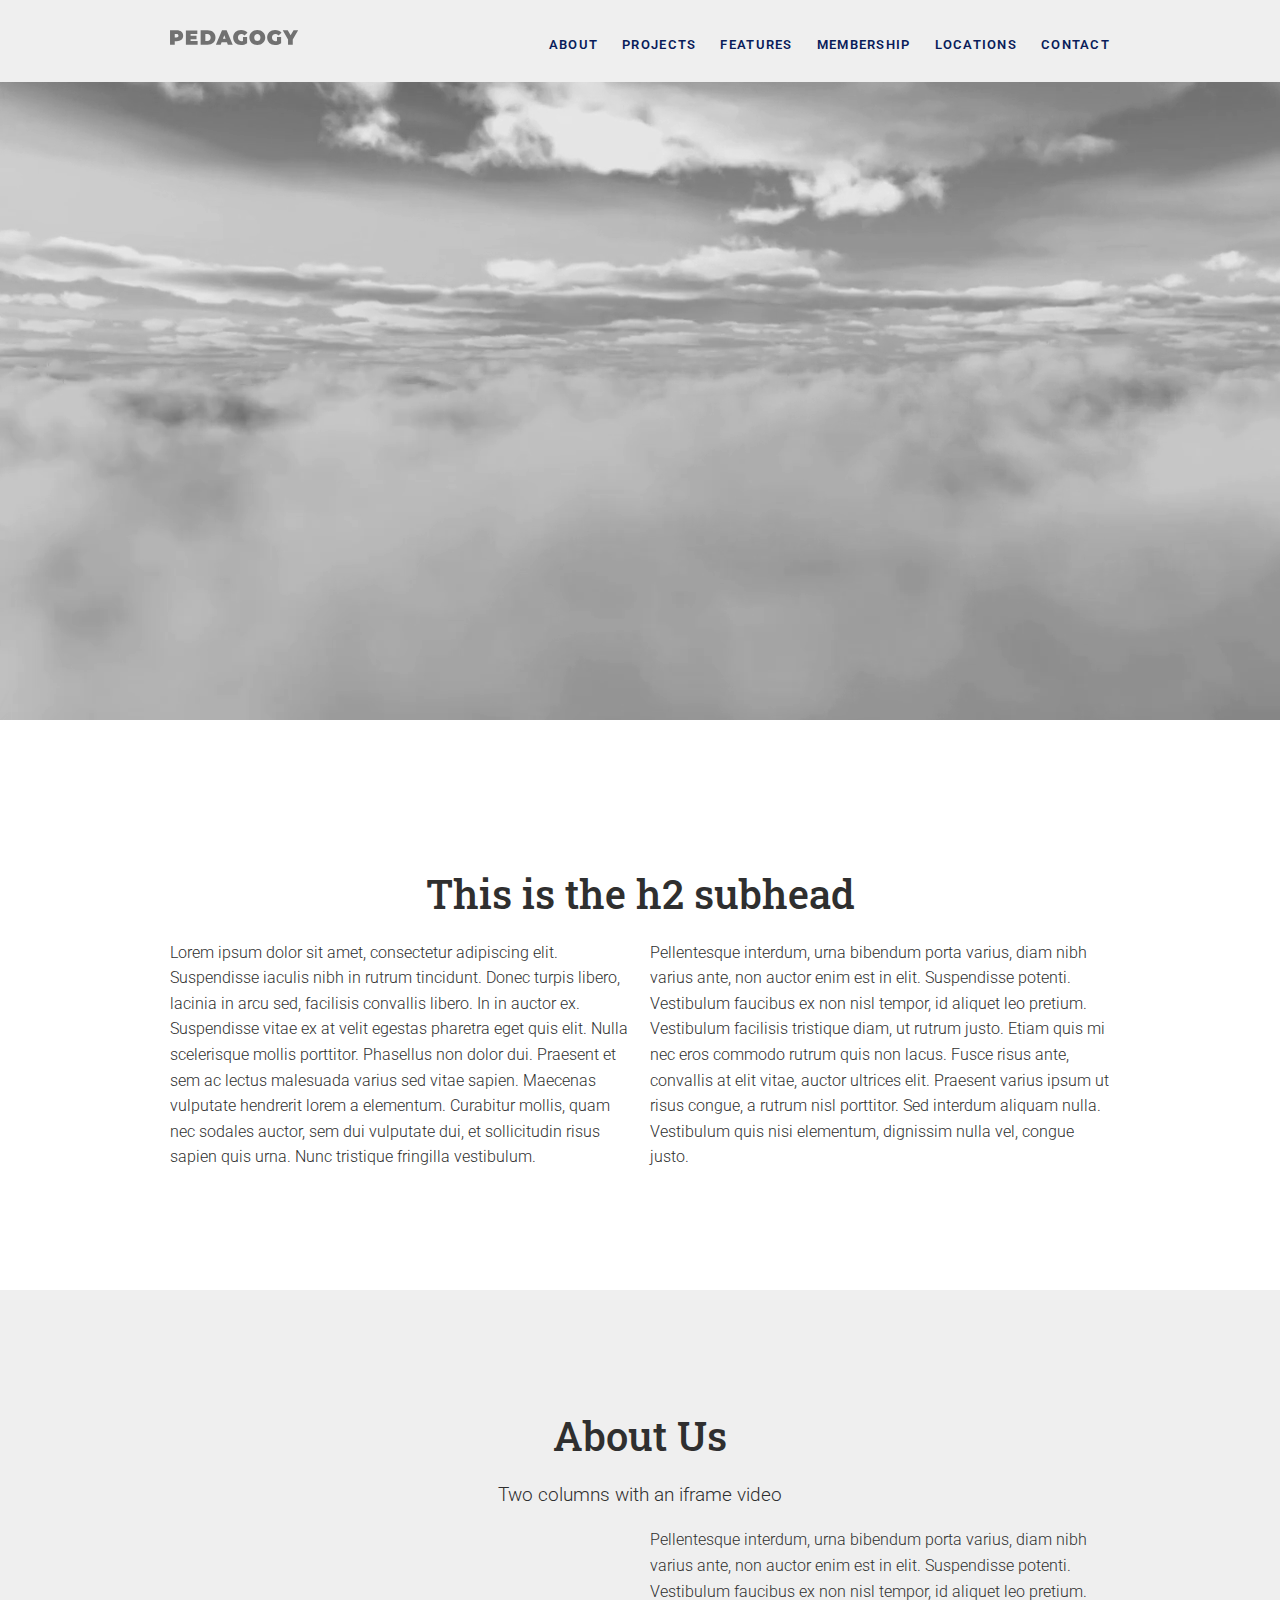
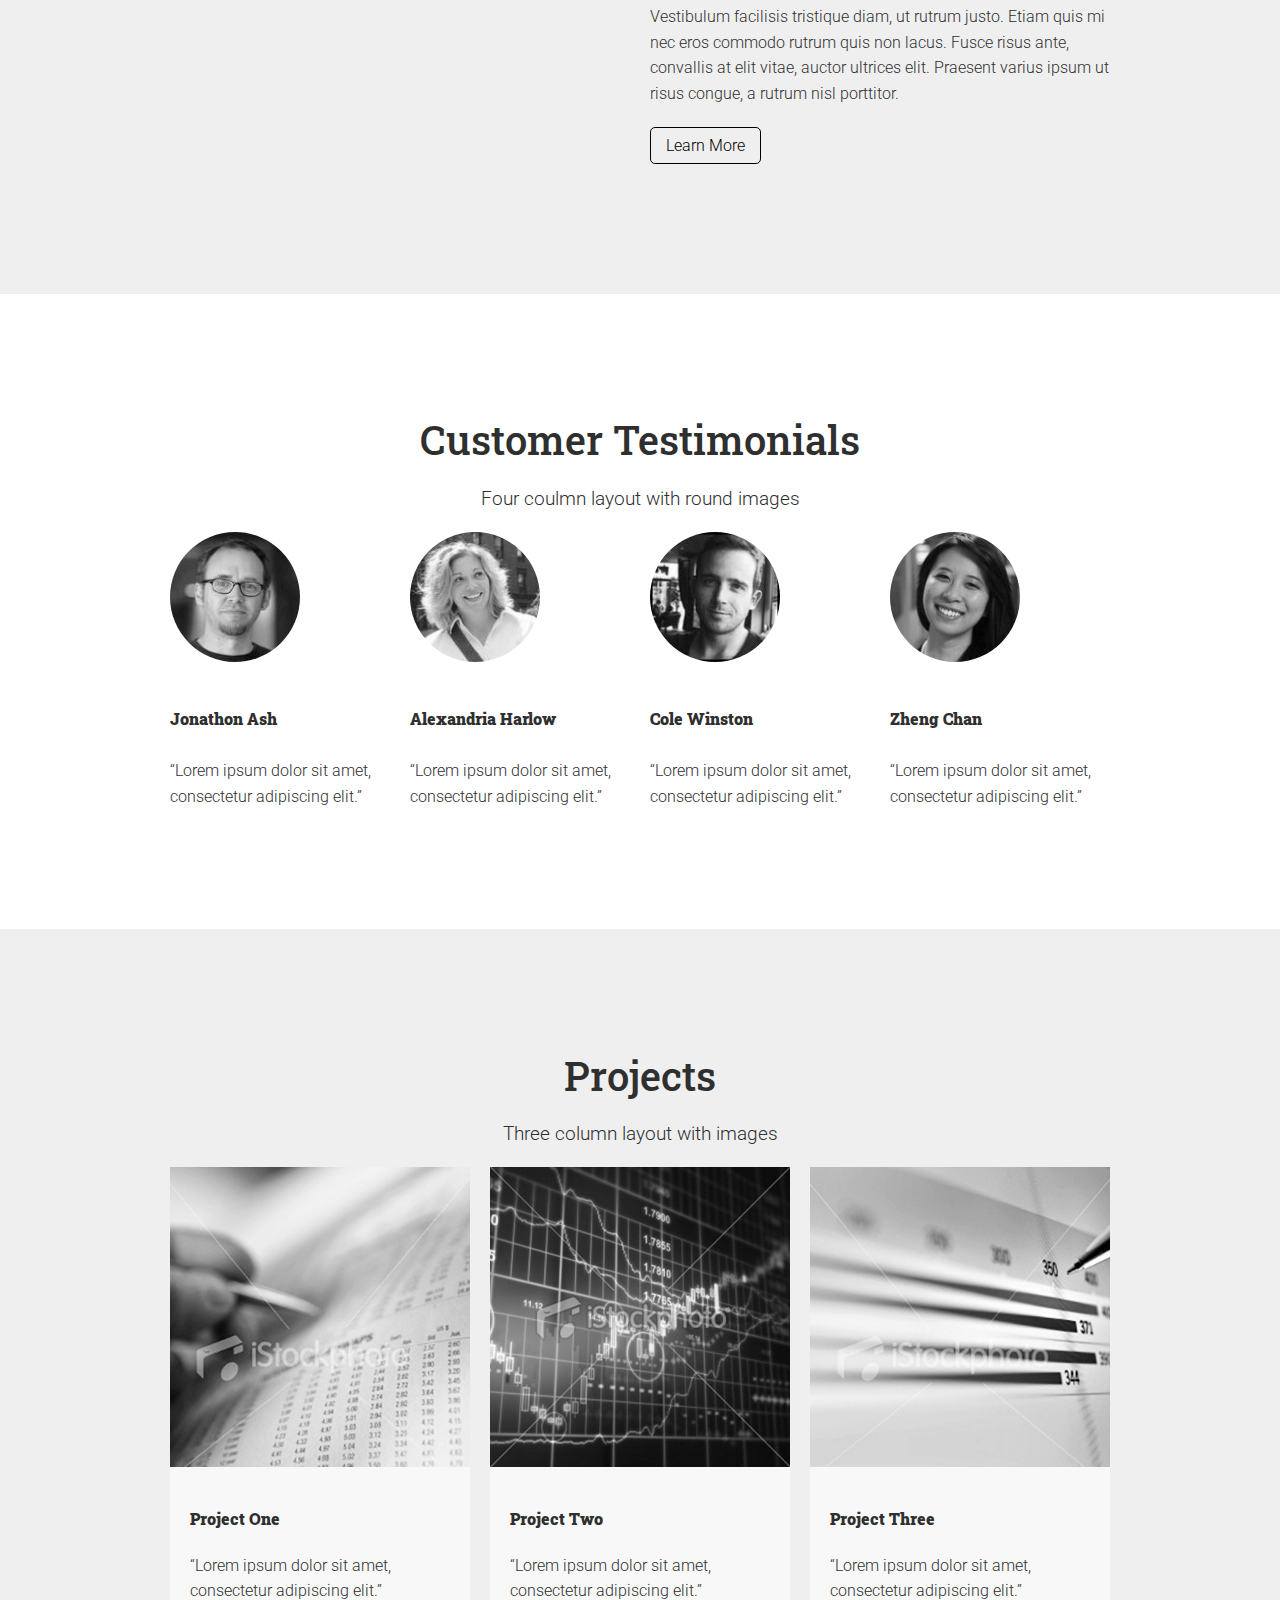
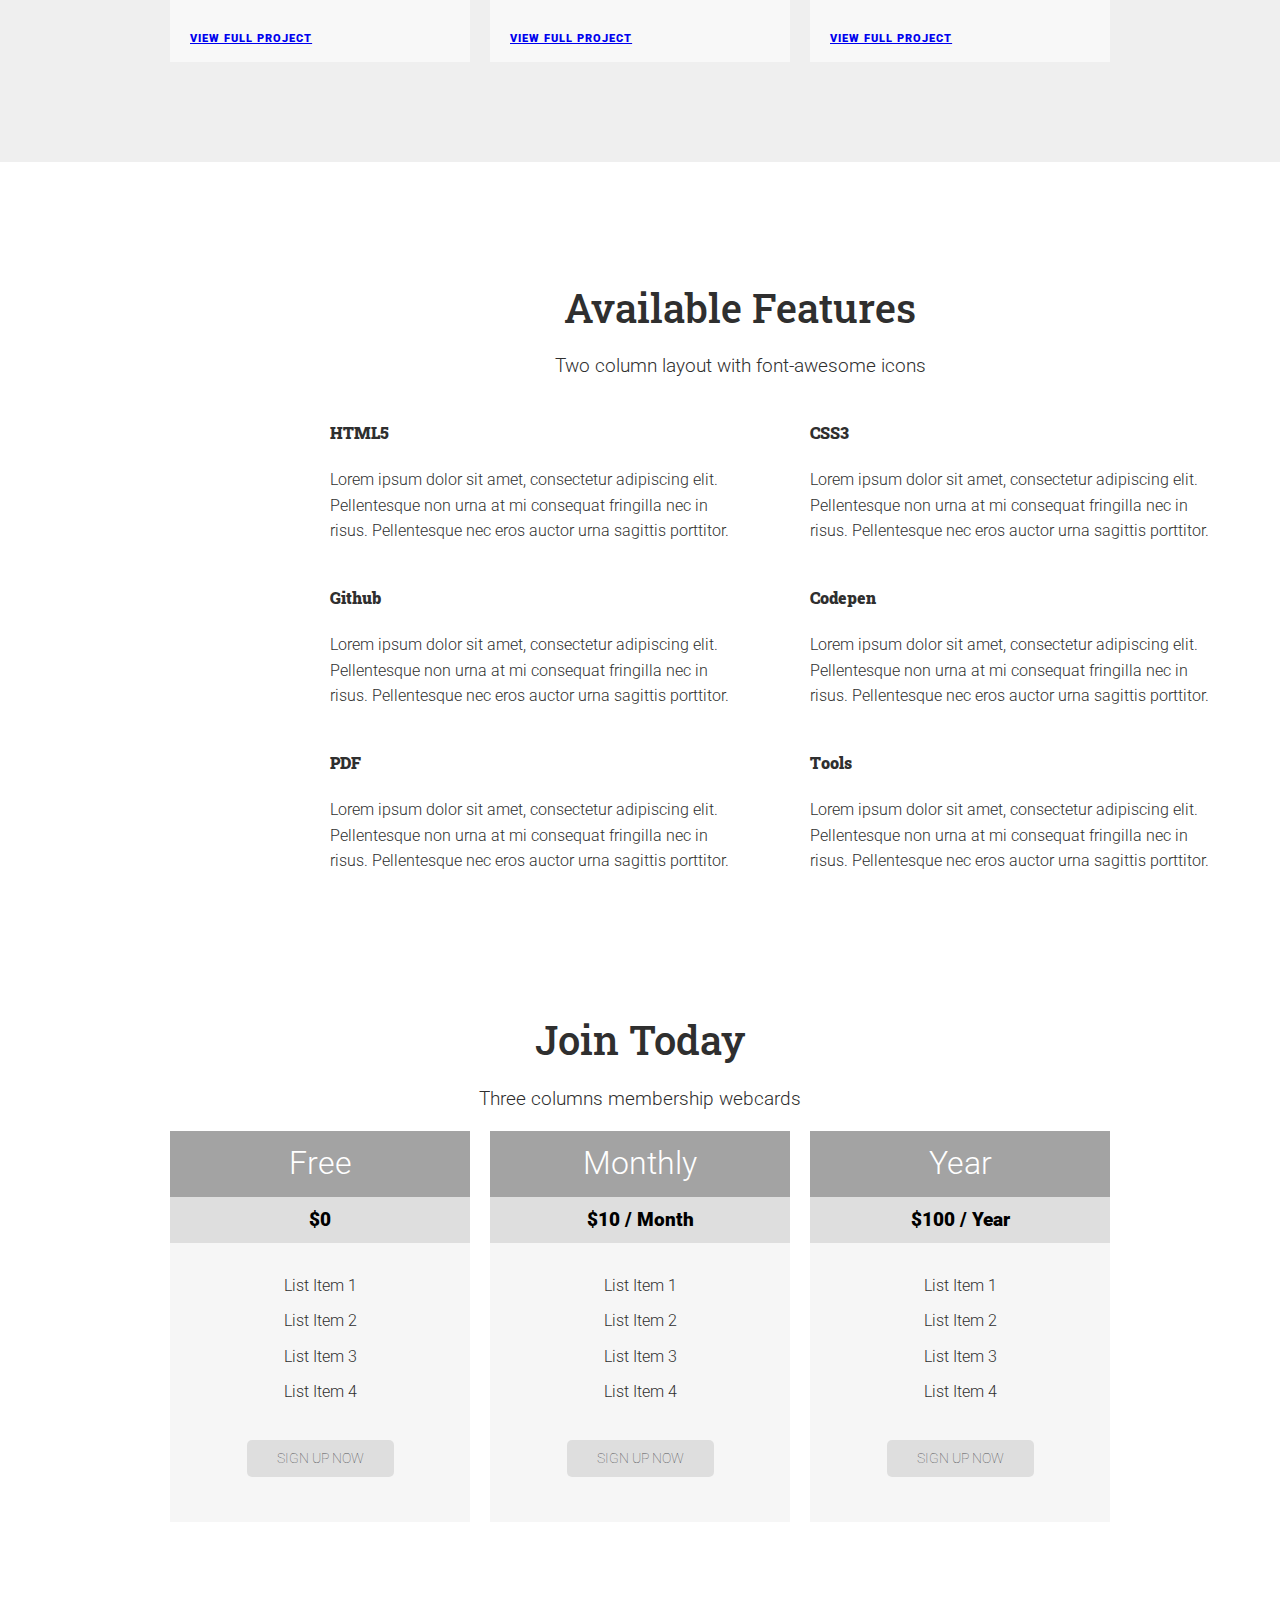
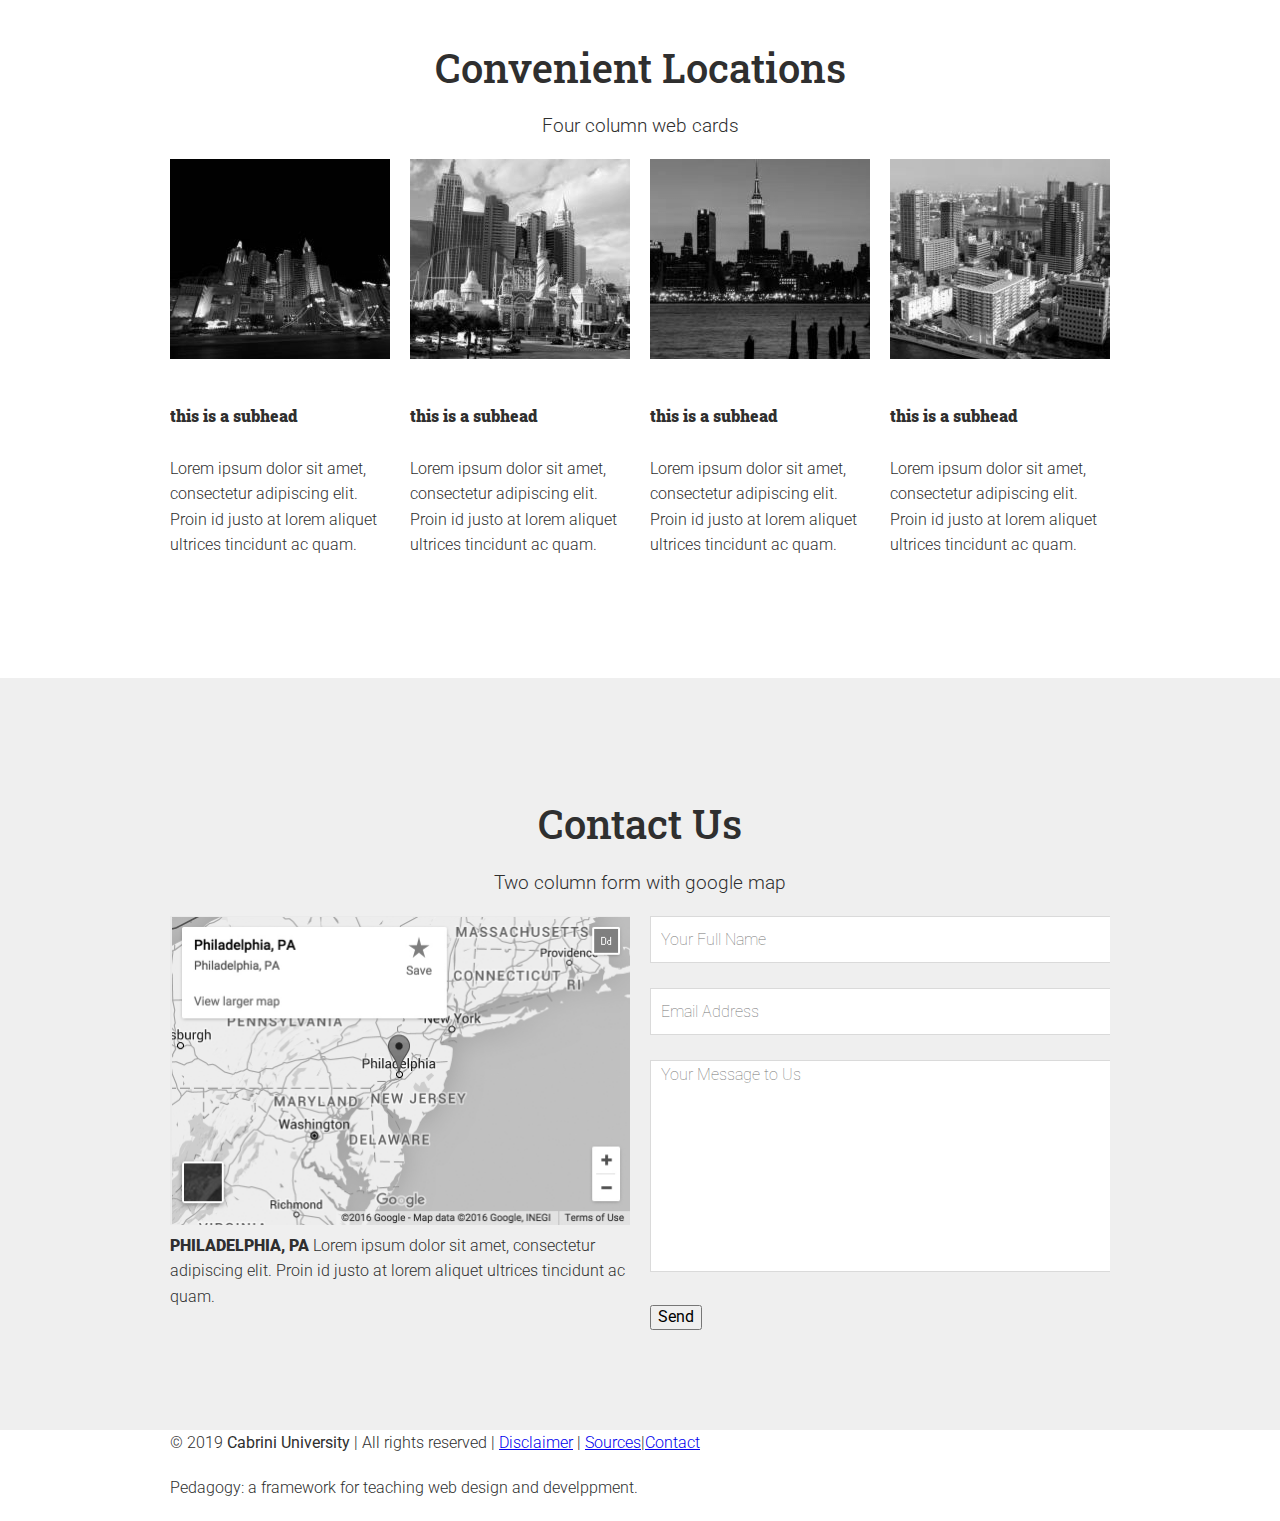
==== commit da2225d4: "Updated Files" ====
--- a/index.html
+++ b/index.html
@@ -327,5 +327,20 @@
 </div><!--end container-->
 	
 </section>	
+	
+<footer> 
+	<div class="container"> 
+	<div class="copyright"> 
+	<p>&copy; 2019 <strong>Cabrini University</strong> | All rights reserved | <a href="#">Disclaimer</a> | <a href="#">Sources</a>|<a href="mailto:ja837@cabrini.edu">Contact</a></p>
+		
+	<p> Pedagogy: a framework for teaching web design and develppment. </p>
+		
+	<a href=""><i class="fab fa-facebook-square"></i></a>
+	<a href="#"><i class="fab fa-twitter-square"></i></a>
+	<a href="#"><i class="fab fa-linkedin"></i></a>
+		</div>
+	</div>
+</footer>	
+
 </body>
 </html>
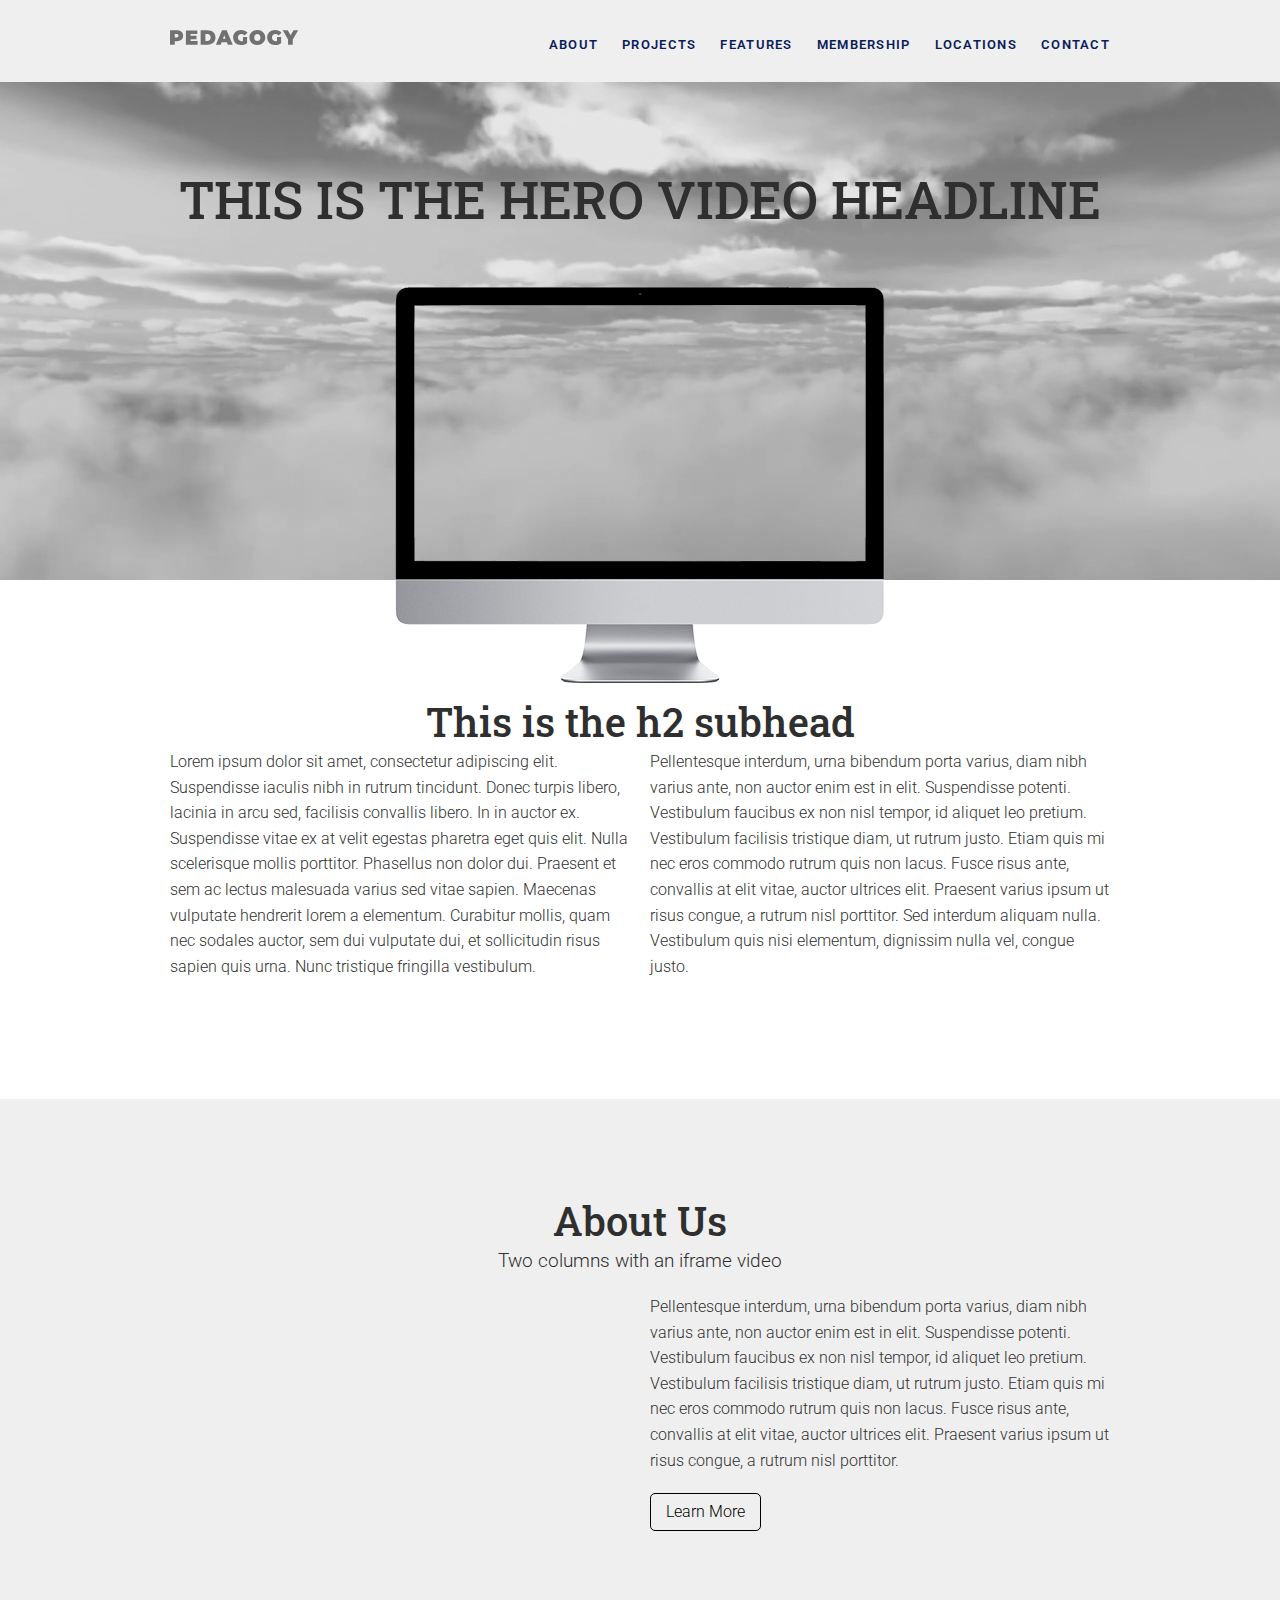
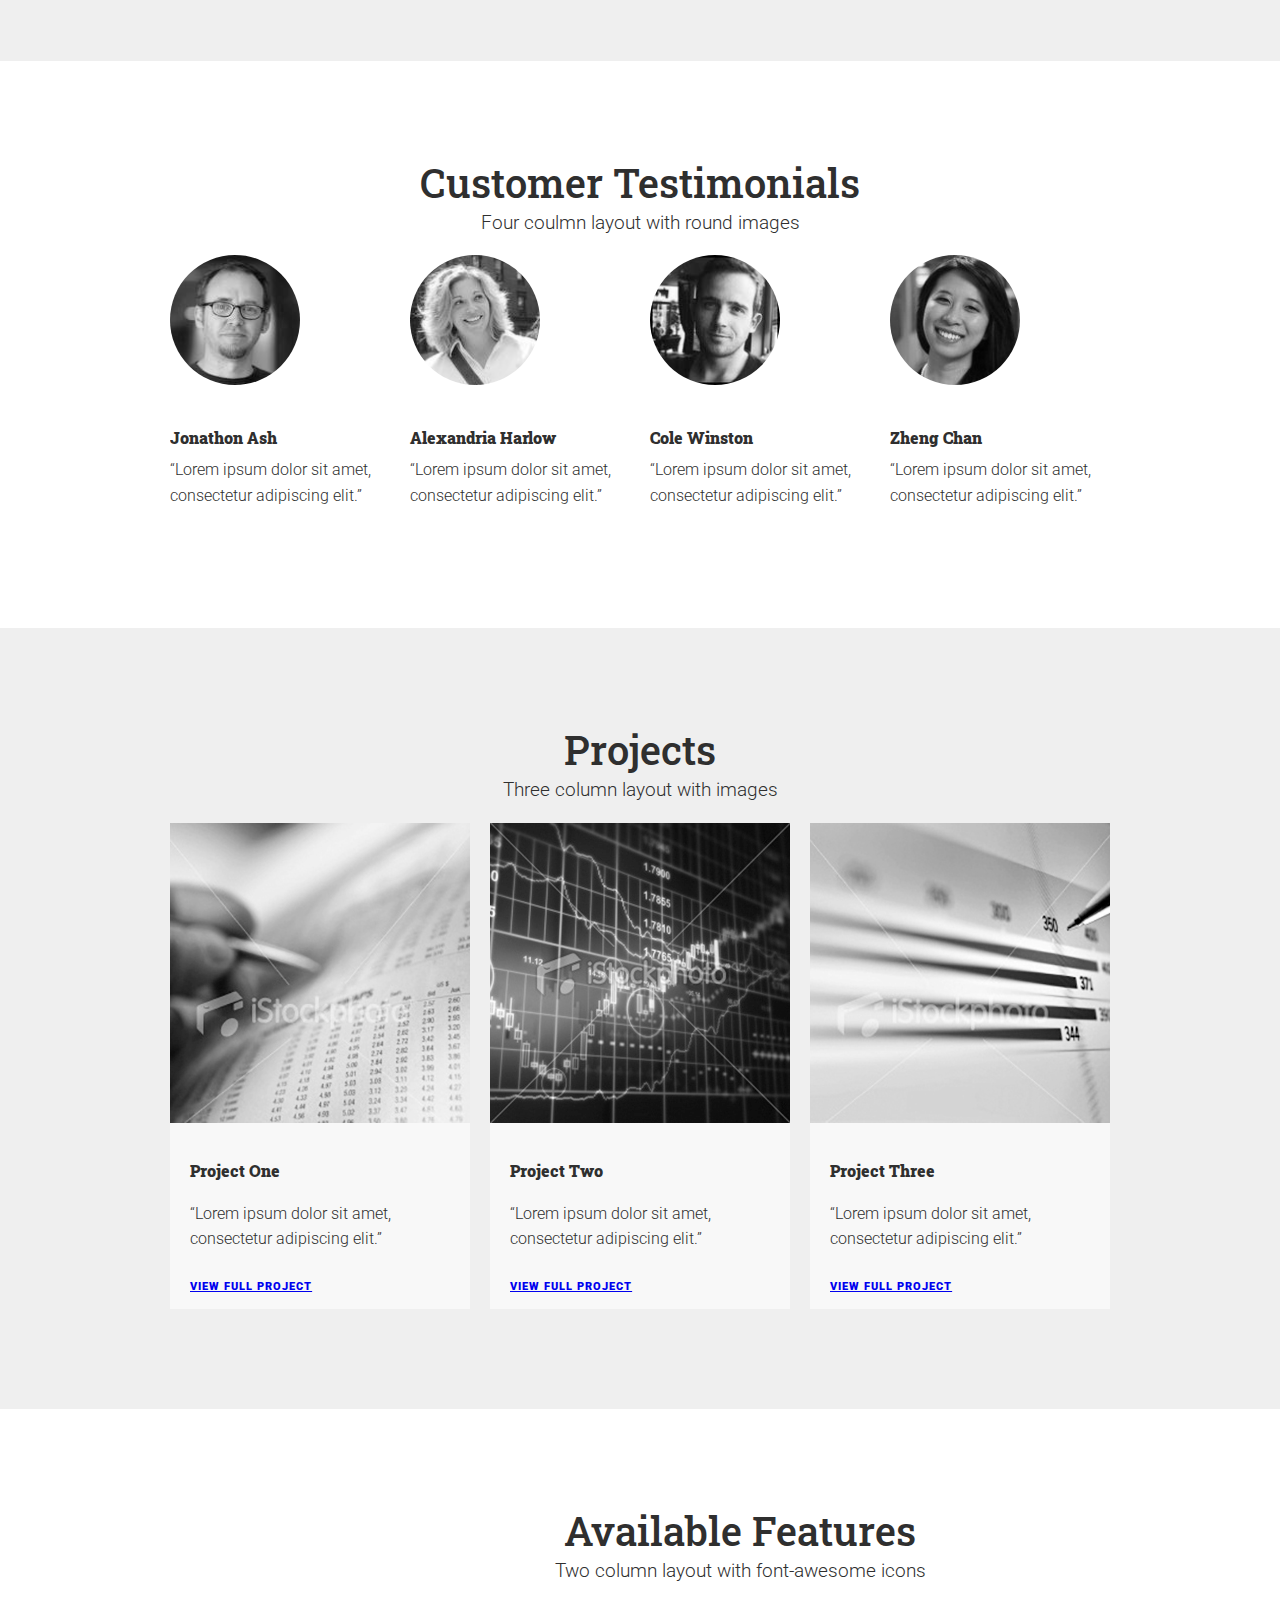
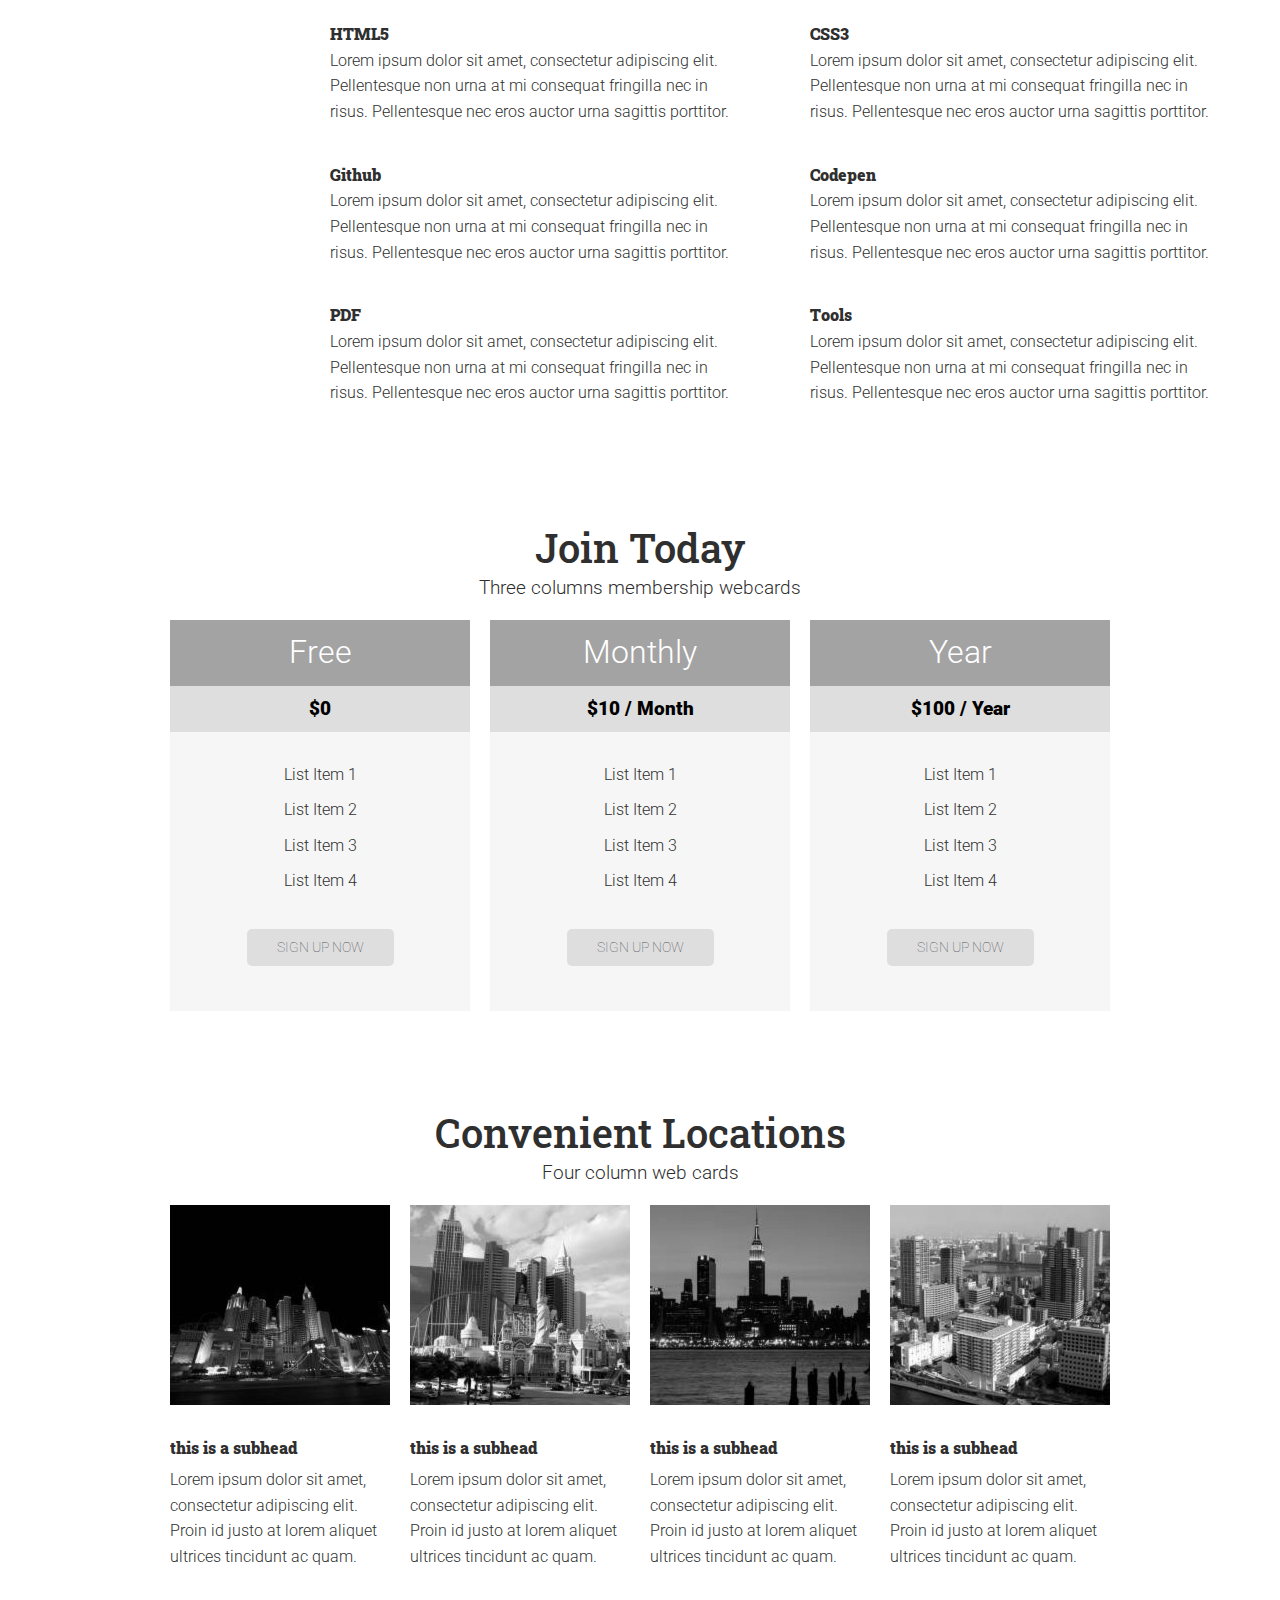
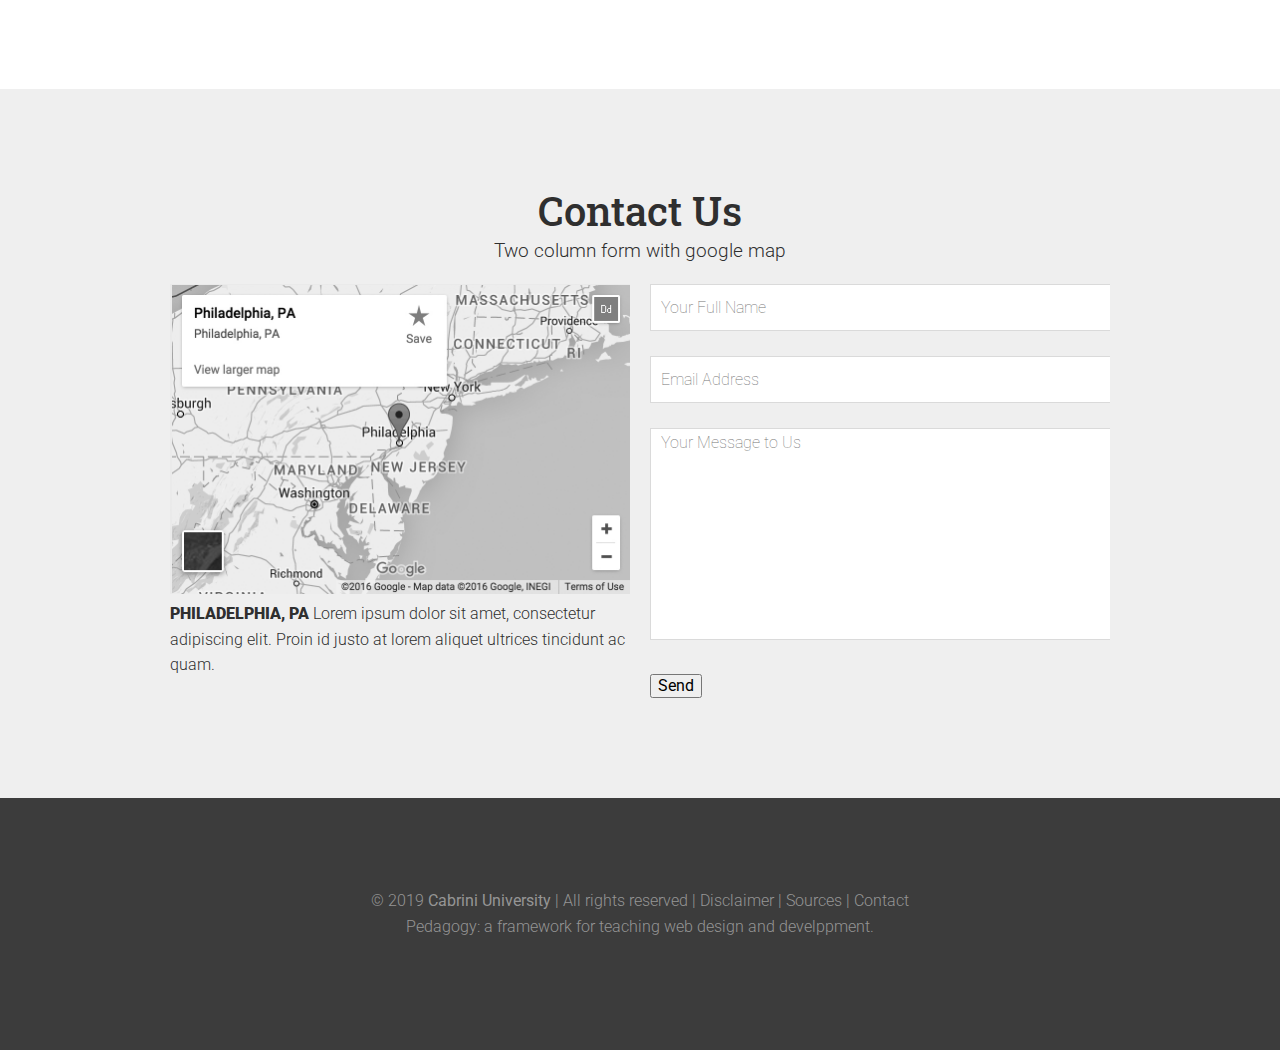
==== commit 17baa393: "Updated" ====
--- a/index.html
+++ b/index.html
@@ -47,6 +47,12 @@
 
 <section class="hero"> 
 	<div class="hero-video">
+	<div class="container"> 
+	<div class="hero-overlay"> 
+		<h1 class="hero-headline">This is the hero video headline</h1>
+			</div>
+		</div>	
+		
 	<video muted autoplay loop poster="images/cloud_poster.jpg">
 	<source src="images/video-01-bw.mp4">Your browser does not support this video type</video>
 	</div><!-- end hero-video -->
@@ -331,7 +337,7 @@
 <footer> 
 	<div class="container"> 
 	<div class="copyright"> 
-	<p>&copy; 2019 <strong>Cabrini University</strong> | All rights reserved | <a href="#">Disclaimer</a> | <a href="#">Sources</a>|<a href="mailto:ja837@cabrini.edu">Contact</a></p>
+	<p>&copy; 2019 <strong>Cabrini University</strong> | All rights reserved | <a href="#">Disclaimer</a> | <a href="#">Sources</a> | <a href="mailto:ja837@cabrini.edu">Contact</a></p>
 		
 	<p> Pedagogy: a framework for teaching web design and develppment. </p>
 		
--- a/css/base.css
+++ b/css/base.css
@@ -21,14 +21,14 @@
 	font-family: 'Roboto Slab', serif;
 	font-weight:500; 
 	font-size: 3.250em; 
-	line-heigt: 1.1;
+	line-height: 1.1;
 }
 
 h2 { 
 	font-family: 'Roboto Slab', serif;
 	font-weight:500; 
 	font-size: 2.500em; 
-	line-heigt: 1.1;
+	line-height: 1.1;
 }
 
 h3 { 
@@ -42,21 +42,22 @@
 	font-family: 'Roboto Slab', serif;
 	font-weight:900; 
 	font-size: 1em; 
-	line-heigt: 1.1;
+	line-height: 1.1;
 }
 
 h5  { 
 	font-family: 'Roboto Slab', serif;
 	font-weight:900; 
 	font-size: 1em; 
-	line-heigt: 1.1;
+	line-height: 1.1;
+	margin-bottom: 10px;
 }
 
 h6 { 
 	font-family: 'Roboto Slab', serif;
 	font-weight:500; 
 	font-size: 1em; 
-	line-heigt: 1.1;
+	line-height: 1.1;
 }
 
 .large-text { 
--- a/css/style.css
+++ b/css/style.css
@@ -56,11 +56,40 @@
 
 .section-head { 
 	text-align: center; 
+	margin-bottom: 5px; 
+	margin-top:0;
 }
 
 .section-copy { 
 	text-align: center; 
 	font-size: 1.2em;
+}
+
+/*Hero Video*/
+
+.hero-overlay{
+	position: absolute; 
+	top: 136px; 
+	height: 550px; 
+	width: 940px; 
+	z-index: 100;
+	background-image: url("../images/imac.png"); 
+	background-repeat:no-repeat;
+	background-position: bottom;
+	overflow: visible; 
+} 
+.hero-video{ 
+	width:100%; 
+	max-height:580px; 
+	overflow: hidden;
+}
+
+video {
+	min-height: 580px; 
+}
+.hero-headline{
+	text-align: center; 
+	text-transform: uppercase;
 }
 
 /* Introduction */ 
@@ -127,6 +156,7 @@
 .features-subhead { 
 	text-align: left; 
 	margin-left: 60px; 
+	margin-bottom:5px;
 }
 
 .features-copy { 
@@ -234,7 +264,7 @@
 }
 
 .locations img { 
-	margin-bottom: 10px; 
+	margin-bottom: 0; 
 }
 
 /*Contact Us*/
@@ -269,5 +299,65 @@
 	font-weight:900;
 }
 
-
-
+/*Footer*/
+
+footer { 
+	width:100%; 
+	padding:90px 0 80px 0;
+	text-align: center; 
+	background-color: #3c3c3c; 
+}
+
+footer a:link { 
+	color:#959595; 
+	text-decoration:none; 
+}
+
+footer a:visited { 
+	color:#959595; 
+	text-decoration:none; 
+}
+
+footer a:hover { 
+	color:#ffffff; 
+	text-decoration:none; 
+}
+
+footer a:active { 
+	color:#ffffff; 
+	text-decoration:none; 
+}
+
+
+.copyright {
+	width:100%; 
+	color: #959595;
+}
+
+.copyright p{ 
+	margin-bottom:0;
+}
+
+.fa-linkedin, 
+.fa-twitter-square, 
+.fa-facebook-square {
+	font-size: 2em; 
+	margin: 20px 5px 0 5px;
+	color: #959595;
+}
+
+.fa-linkedin:hover, 
+.fa-twitter-square:hover, 
+.fa-facebook-square:hover {
+	color: #fff;
+}
+
+/*Desktop and Laptops*/
+
+@media only screen and (min-width: 1224px){
+	
+	video{
+		width:100%;
+	}
+}
+
